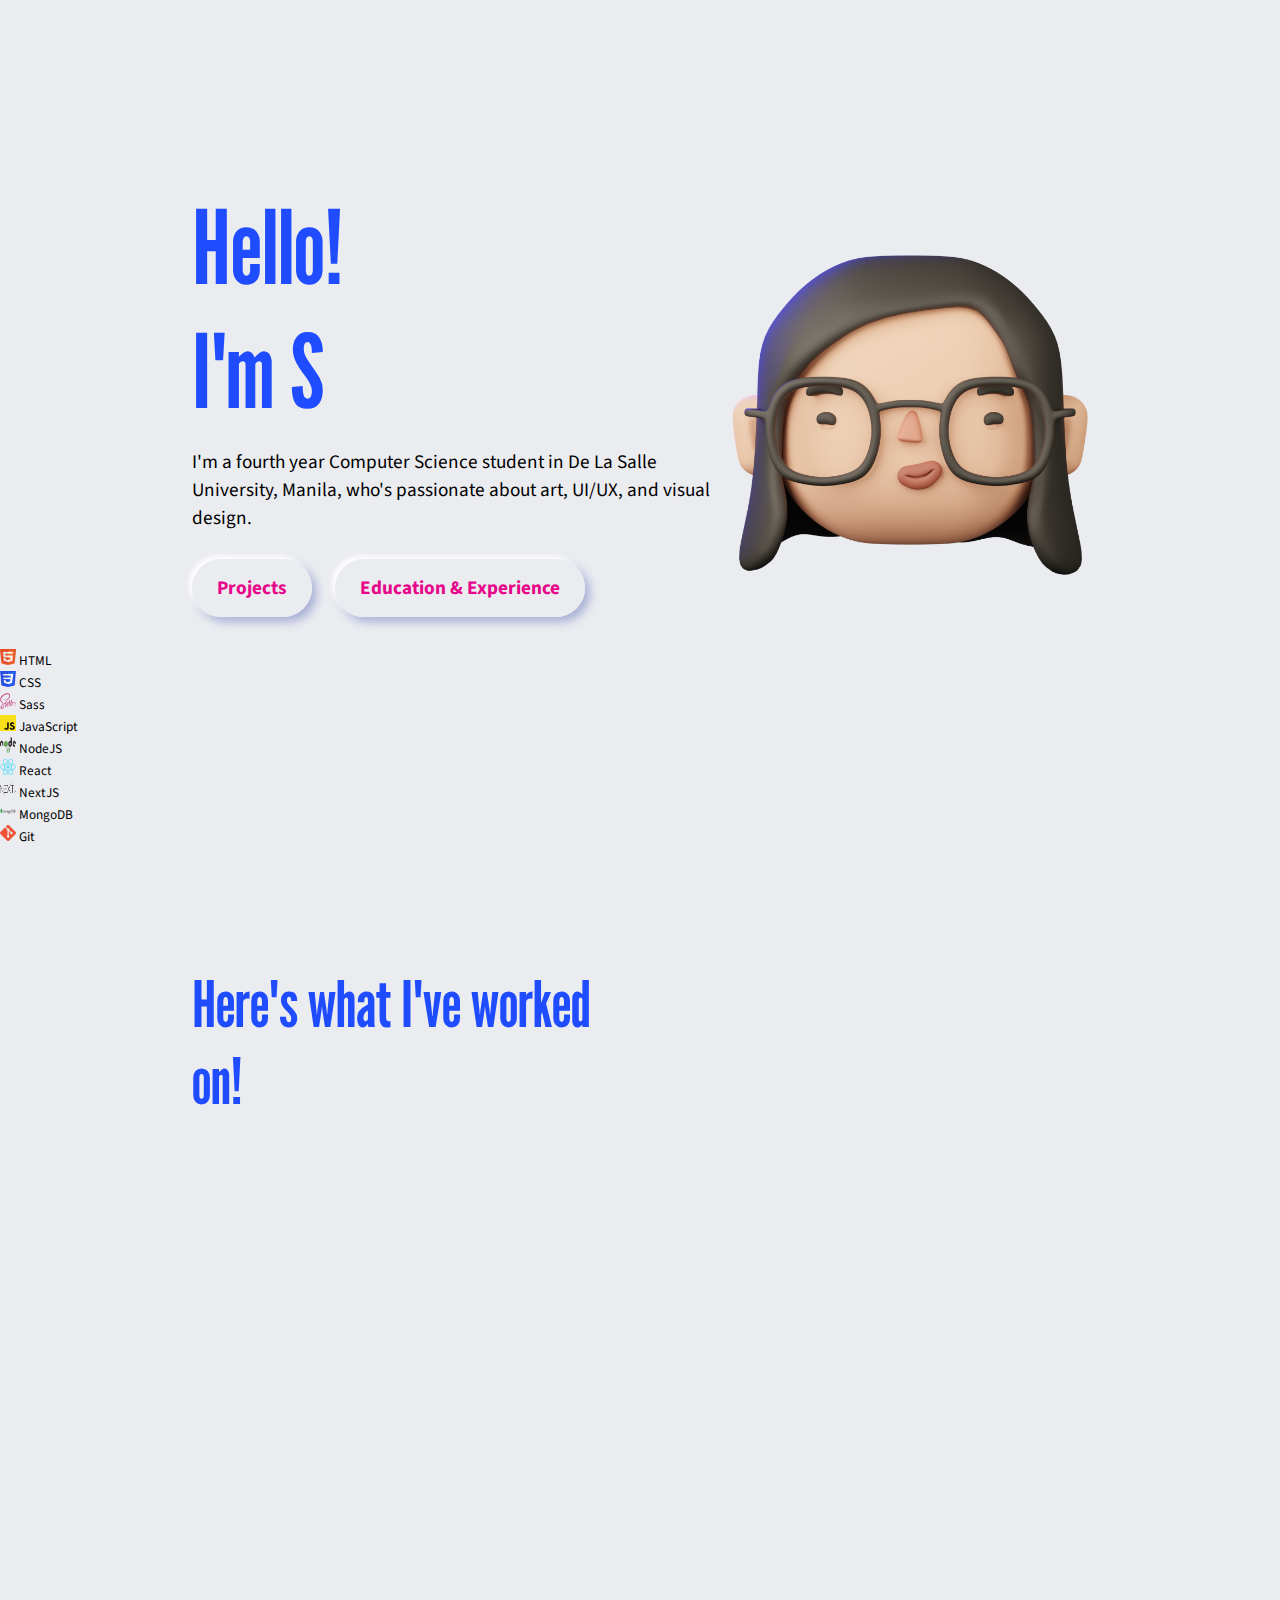
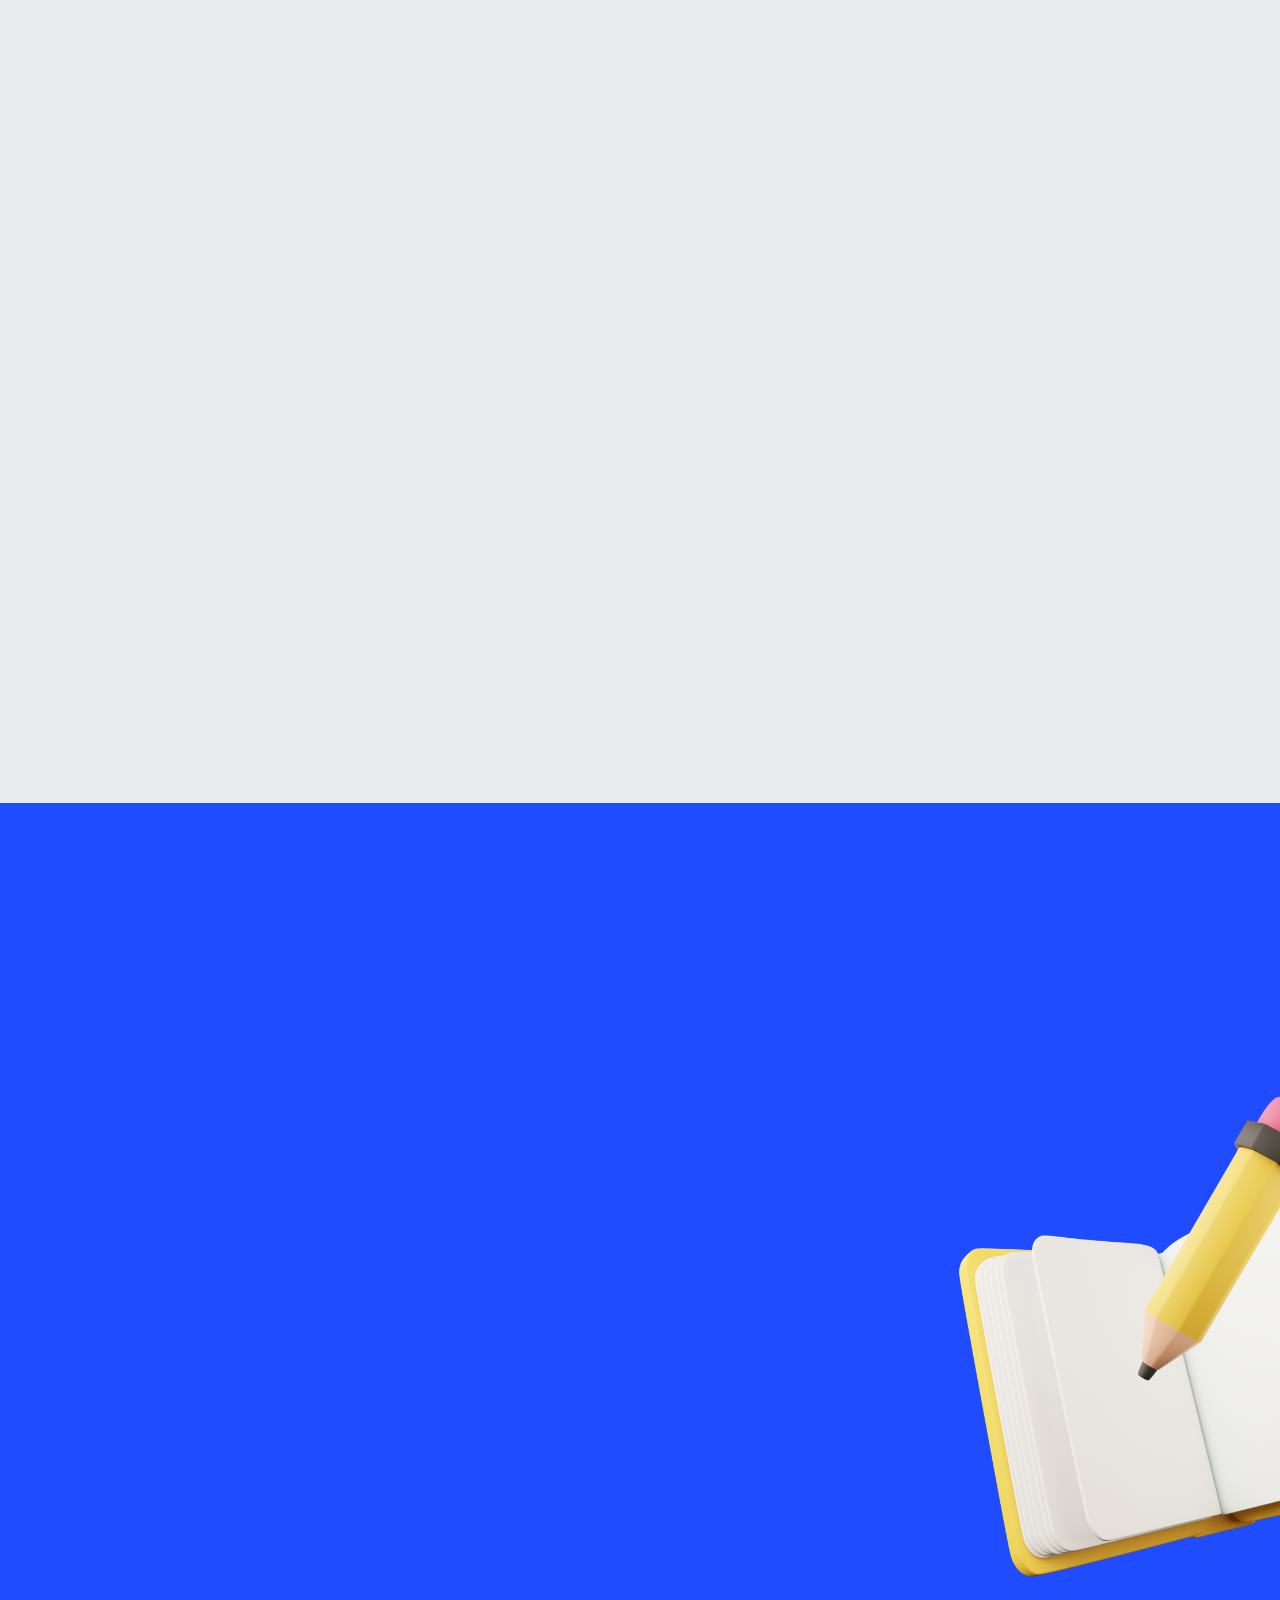
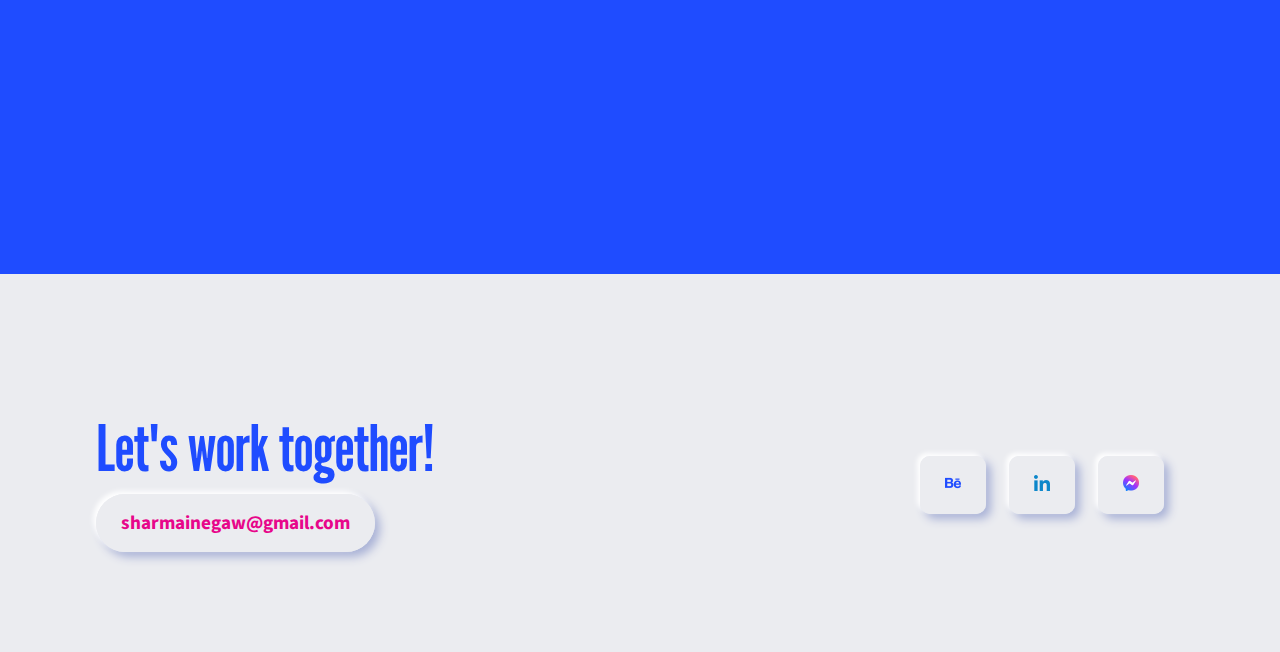
==== index.html @ b1f4c4d2 "added skills" ====
<!DOCTYPE html>
<html lang="en">
<head>
    <meta charset="UTF-8">
    <meta name="viewport" content="width=device-width, initial-scale=1.0">
    <link rel="icon" type="image/x-icon" href="assets/favicon.png">
    
    <link rel="stylesheet" href="styles/home.css">
    <script src="https://code.jquery.com/jquery-3.4.1.min.js"></script>
    <!-- <script>
        loadCSS();
    
        function loadCSS() {
            var sheet = document.createElement('link');
            sheet.rel  = 'stylesheet';
            sheet.href = (Math.floor(Math.random()*2)+1) + '.css';
            console.log(sheet);
            $("head").append(sheet);
        }
    </script> -->
    <script src="https://ajax.googleapis.com/ajax/libs/jquery/3.5.1/jquery.min.js"></script>

    <title>Sharmaine</title>
</head>
<body onload="onLoad()">
    <section class="container">⠀
        <div class="hero-container">
            <article class="hero-text">
                <header>
                    <h1 class="hero-title" id="hero-title-1"></h1>
                    <br>
                    <h1 class="hero-title" id="hero-title-2"></h1>
                </header>
                <p>I'm a fourth year Computer Science student in De La Salle University, Manila, who's passionate about art, UI/UX, and visual design.</p>
                <nav class="navigation unselectable">
                    <a href="#projects">Projects</a>
                    <a href="#education-experience">Education & Experience</a>
                </nav>
            </article>
            <div class="img-container">
                <img src="assets/face.png" class="hero-image unselectable">
            </div>
            <br>
        </div>
        <br class="large">
        <div class="skills-wrapper unselectable">
            <div class="skills-container">
                <div class="skill">
                    <img class="img-icon"src="/assets/skills/html.png">
                    <small>HTML</small>
                </div>
                <div class="skill">
                    <img class="img-icon"src="/assets/skills/css.png">
                    <small>CSS</small>
                </div>
                <div class="skill">
                    <img class="img-icon"src="/assets/skills/sass.png">
                    <small>Sass</small>
                </div>
                <div class="skill">
                    <img class="img-icon"src="/assets/skills/javascript.png">
                    <small>JavaScript</small>
                </div>
                <div class="skill">
                    <img class="img-icon"src="/assets/skills/nodejs.png">
                    <small>NodeJS</small>
                </div>
                <div class="skill">
                    <img class="img-icon"src="/assets/skills/react.png">
                    <small>React</small>
                </div>
                <div class="skill">
                    <img class="img-icon"src="/assets/skills/nextjs.png">
                    <small>NextJS</small>
                </div>
                <div class="skill">
                    <img class="img-icon"src="/assets/skills/mongodb.png">
                    <small>MongoDB</small>
                </div>
                <div class="skill">
                    <img class="img-icon"src="/assets/skills/git.png">
                    <small>Git</small>
                </div>
            </div>
        </div>
    </section>

    <main>
        <div id="projects" class="anchor"></div>

        <section class="section project">
            <h1>Here's what I've worked on!</h1>
            <br>
            <article class="project-card slide-up">
                <div class="img-container">
                    <img src="/assets/canvas.png" class="project-image">
                </div>

                <header class="project-card-title">
                    <h2>Redesigning Canvas, an e-learning platform</h2>
                    <!-- <small>October 2020 – February 2021</small> -->
                </header>

                <div class="chip">UI/UX</div>  
                <div class="chip">HCI</div>  
                <div class="chip">Research</div>  
                
                <p>A case study on redesigning Canvas, one of the most popular e-learning platforms, and a close look on how to improve navigability, notifications, and assignment preparation. </p>
                <div class="navigation">
                    <a class="unselectable" href="canvas.html" target="_blank">➔</a>
                </div>
            </article>

            <article class="project-card slide-up">
                <div class="img-container">
                    <img src="/assets/mangan.png" class="project-image">
                </div>

                <header class="project-card-title">
                    <h2>Mangan Tayon, a grocery shopping list app</h2>
                    <!-- <small>2022</small> -->
                </header>

                <div class="chip">UI/UX</div>  
                <p>A prototype of a grocery list that creates a grocery list for you based on recipes you've chosen, built using Figma.</p>
                <div class="navigation">
                    <a class="unselectable" href="mangan.html" target="_blank">➔</a>
                </div>
            </article>

            <article class="project-card slide-up">
                <div class="img-container">
                    <img src="/assets/mangan.png" class="project-image">
                </div>

                <header class="project-card-title">
                    <h2>FilWordNet Annotation Tool</h2>
                    <!-- <small>December 2021 – <br>January 2022</small> -->
                </header>

                <div class="chip">Web Development</div>
                <p>An annotation tool for our thesis, FilWordNet, built using Next JS and MongoDB, and deployed using Vercel. </p>
                <div class="navigation">
                    <a class="unselectable" href="filwordnet.html" target="_blank">➔</a>
                </div>
            </article>
        </section>
        
        <div id="education-experience" class="anchor"></div>
        <section class="container education bluemode">
            <div class="section">
                <header>
                    <h1 class="slide-up">Education</h1>
                </header>
                
                <article class="slide-up">
                    <div class="education-container">
                        <span>
                            <h3>De La Salle University</h3>
                            <p>— Bachelor of Science in Computer Science, Major in Software Technology</p>
                        </span>
                        <p>2019 – 2022</p>
                    </div>
                    <hr>
                </article>

                <br>
                <br>
                <br>
                
                <header>
                    <h1 class="slide-up">Experience</h1>
                </header>

                <article class="slide-up">
                    <div class="education-container">
                        <span>
                            <h3>Center For Complexity & Emerging Technologies</h3>
                            <p>— Research Assisstant</p>
                        </span>
                        <p>2021 – 2022</p>
                    </div>
                    <hr>
                </article>
                
                <article class="slide-up">
                    <div class="education-container">
                        <span>
                            <h3>La Salle Computer Society</h3>
                            <p>— Vice President of Publicity and Creatives</p>
                        </span>
                        <p>2020 – 2021</p>
                    </div>
                    <hr>
                </article>
                
                <article class="slide-up">
                    <div class="education-container">
                        <span>
                            <h3>Computer Studies Government</h3>
                            <p>— Publicity and Creatives Executive</p>
                        </span>
                        <p>2019</p>
                    </div>
                    <hr>
                </article>
            </div>
            
            <!-- <div class="img-container"> -->
                <img src="assets/book.png" class="education-image unselectable">
            <!-- </div> -->
        </section>
    </main>
    
    <footer class="contact-container">
        <header>
            <h1>Let's work together!</h1>
            <div class="navigation">
                <a href="mailto:sharmainegaw@gmail.com">sharmainegaw@gmail.com</a>
            </div>
        </header>
        <div class="navigation">
            <a class="square-button unselectable" target="_blank" href="https://www.behance.net/shargaw" target="_blank"><img class="img-icon"src="/assets/icon-behance.png"></a>
            <a class="square-button unselectable" target="_blank" href="https://www.linkedin.com/in/sharmaineg/"><img class="img-icon"src="/assets/icon-linkedin.png"></a>
            <a class="square-button unselectable" target="_blank" href="https://m.me/sharmainegaw"><img class="img-icon"src="/assets/icon-messenger.png"></a>
        </div>
    </footer>
</body>
</html>

<script>
    function onLoad()
    {
        var i = 0;
        var j = 0;
        var text1 = "Hello!"; /* The text */
        var text2 = "I'm Sharmaine. :-)"
        var speed = 75; /* The speed/duration of the effect in milliseconds */
        var field1 = $("#hero-title-1");
        var field2 = $("#hero-title-2");

        typeWriter();

        function typeWriter() {
            if (i < text1.length) {
                field1.append(text1.charAt(i));
                i++;
                setTimeout(typeWriter, speed);
            }
            
            else if (j < text2.length) {
                field2.append(text2.charAt(j));
                j++;
                setTimeout(typeWriter, speed);
            }
        }
    }

    function debounce(func, wait = 20, immediate = true) {
	    var timeout;
        return function() {
            var context = this, args = arguments;
            var later = function() {
                timeout = null;
                if (!immediate) func.apply(context, args);
            };
            var callNow = immediate && !timeout;
            clearTimeout(timeout);
            timeout = setTimeout(later, wait);
            if (callNow) func.apply(context, args);
        };
    };

    const slideUpElements = $(".slide-up");

    function slideIn(e) 
    {
        const currentPosition = window.scrollY + window.innerHeight;

        slideUpElements.each(function(index, element){
            const slideInAt = $(element).offset().top + ($(element).height()/10);
            if(slideInAt < currentPosition)
            {
                $(element).addClass("active");
            }
        })
    }

    window.addEventListener('scroll', debounce(slideIn));
</script>
---- styles/home.css ----
@import url("https://fonts.googleapis.com/css2?family=League+Gothic&display=swap");
@import url("https://fonts.googleapis.com/css2?family=Source+Sans+Pro&display=swap");
html {
  scroll-behavior: smooth;
}

body {
  overflow-x: hidden;
  padding: 0px;
  margin: 0px;
  background-color: #EBECF0;
  color: black;
  font-family: 'Source Sans Pro', sans-serif;
  -webkit-box-sizing: border-box;
          box-sizing: border-box;
}

h1 {
  font-family: 'League Gothic', sans-serif;
  font-size: clamp(4rem, 2.5vw, 6rem);
  color: #1F4CFF;
  margin: 0px;
}

h2 {
  font-size: clamp(1.8rem, 1vw, 2.2rem);
  margin-bottom: 0px;
}

p {
  font-size: clamp(1.2rem, 1vw, 1.5rem);
  font-weight: normal;
}

br {
  display: block;
  content: "";
  margin-top: 0;
}

br.small {
  min-height: 3vh;
}

br.large {
  min-height: 10vh;
}

br.xl {
  min-height: 35vh;
}

.slide-up {
  -webkit-transform: translateY(30%);
          transform: translateY(30%);
  opacity: 0;
  -webkit-transition: 1s;
  transition: 1s;
}

.slide-up.active {
  opacity: 1;
  -webkit-transform: translateY(0%);
          transform: translateY(0%);
}

::-moz-selection {
  background: black;
  color: #EBECF0;
}

::selection {
  background: black;
  color: #EBECF0;
}

::-moz-selection {
  background: black;
  color: #EBECF0;
}

/* width */
::-webkit-scrollbar {
  width: 7px;
  height: 7px;
  background: #888;
}

/* Track */
::-webkit-scrollbar-track {
  background: #f1f1f1;
}

/* Handle */
::-webkit-scrollbar-thumb {
  background: #1F4CFF;
  border-radius: 10px;
}

/* Handle on hover */
::-webkit-scrollbar-thumb:hover {
  background: #555;
}

.container {
  min-height: 100vh;
  background-color: #EBECF0;
  margin: 0px;
  -webkit-box-sizing: border-box;
          box-sizing: border-box;
}

.anchor {
  min-height: 20px;
}

a {
  width: -webkit-fit-content;
  width: -moz-fit-content;
  width: fit-content;
  padding: 15px 25px 15px 25px;
  border: none;
  border-radius: 50px;
  background: #EBECF0;
  -webkit-box-shadow: -3px -3px 5px #FFFFFF, 5px 5px 10px #A8B1D6;
          box-shadow: -3px -3px 5px #FFFFFF, 5px 5px 10px #A8B1D6;
  margin-right: 20px;
  margin-bottom: 20px;
  white-space: nowrap;
  font-family: 'Source Sans Pro', sans-serif;
  font-weight: bold;
  font-size: clamp(1.2rem, 1vw, 1.5rem);
  text-decoration: none;
  cursor: pointer;
  outline: none;
  -webkit-transition: 1s;
  transition: 1s;
  color: #e7068a;
}

a:hover {
  -webkit-transition: 0.25s;
  transition: 0.25s;
  -webkit-box-shadow: none;
          box-shadow: none;
}

a:active {
  -webkit-box-shadow: inset -5px -5px 4px #FFFFFF, inset 3px 3px 10px #A8B1D6;
          box-shadow: inset -5px -5px 4px #FFFFFF, inset 3px 3px 10px #A8B1D6;
  -webkit-transform: translateY(2px);
          transform: translateY(2px);
  text-decoration: underline;
}

.img-container {
  position: relative;
}

.img-container:after {
  content: " ";
  position: absolute;
  top: 0;
  right: 0;
  bottom: 0;
  left: 0;
  z-index: 99;
}

.square-button {
  border-radius: 10px;
  max-height: 20px;
  max-width: 20px;
}

.img-icon {
  height: 16px;
  width: 16px;
}

.navigation {
  margin-top: 5h;
  line-height: 75px;
}

.section {
  margin-top: 5vh;
  margin-bottom: 10vh;
  max-width: 50vw;
  margin-left: 15vw;
}

.hero-container {
  display: -webkit-box;
  display: -ms-flexbox;
  display: flex;
  -webkit-box-align: center;
      -ms-flex-align: center;
          align-items: center;
  margin-top: 20vh;
  margin-left: 15vw;
  margin-right: 15vw;
}

.hero-text {
  min-width: 35vw;
}

.hero-image {
  display: block;
  max-width: 30;
  max-height: 25vw;
  -o-object-fit: cover;
     object-fit: cover;
  width: auto;
  height: auto;
}

.hero-title {
  min-height: 8vw;
  font-family: 'League Gothic', sans-serif;
  font-size: 8vw;
  line-height: 7vw;
  color: #1F4CFF;
}

.project {
  display: -ms-grid;
  display: grid;
  -ms-grid-columns: 35vw 35vw;
      grid-template-columns: 35vw 35vw;
  -webkit-column-gap: 3vw;
          column-gap: 3vw;
}

.project-card {
  margin-right: 40px;
  margin-top: 60px;
}

.project-image {
  border-radius: 10px;
  width: 100%;
  max-height: 200px;
  -o-object-fit: cover;
     object-fit: cover;
}

.bluemode {
  background-color: #1F4CFF;
}

.bluemode * {
  color: #EBECF0;
}

.education {
  padding-top: 10vh;
  padding-bottom: 10vh;
  position: relative;
}

.education-container {
  display: -webkit-box;
  display: -ms-flexbox;
  display: flex;
  -webkit-box-pack: justify;
      -ms-flex-pack: justify;
          justify-content: space-between;
}

.education-image {
  max-width: 45vw;
  max-height: 45vw;
  -o-object-fit: cover;
     object-fit: cover;
  width: auto;
  height: auto;
  position: absolute;
  top: 0;
  bottom: 0;
  margin: auto;
  right: -15vw;
}

.contact-container {
  margin-top: 15vh;
  margin-bottom: 10vh;
  max-width: 85vw;
  margin-left: auto;
  margin-right: auto;
  display: -webkit-box;
  display: -ms-flexbox;
  display: flex;
  -webkit-box-pack: justify;
      -ms-flex-pack: justify;
          justify-content: space-between;
  -webkit-box-align: center;
      -ms-flex-align: center;
          align-items: center;
}

.chip {
  display: inline-block;
  width: -webkit-fit-content;
  width: -moz-fit-content;
  width: fit-content;
  padding: 5px 15px 5px 15px;
  border: none;
  border-radius: 50px;
  background: #e7068a;
  margin-top: 10px;
  margin-right: 5px;
  white-space: nowrap;
  color: #EBECF0;
  font-family: 'Source Sans Pro', sans-serif;
  font-size: 15px;
  -webkit-user-select: none;
     -moz-user-select: none;
      -ms-user-select: none;
          user-select: none;
}

.selected {
  -webkit-box-shadow: inset -5px -5px 4px #FFFFFF, inset 3px 3px 10px #A8B1D6;
          box-shadow: inset -5px -5px 4px #FFFFFF, inset 3px 3px 10px #A8B1D6;
}

.selected:hover {
  -webkit-box-shadow: inset -5px -5px 4px #FFFFFF, inset 3px 3px 10px #A8B1D6;
          box-shadow: inset -5px -5px 4px #FFFFFF, inset 3px 3px 10px #A8B1D6;
}

.unselectable {
  -moz-user-select: -moz-none;
  -webkit-user-select: none;
  -o-user-select: none;
  -ms-user-select: none;
      user-select: none;
  -webkit-user-drag: none;
}

@media (max-width: 479) {
  .education-image {
    display: none;
  }
}

@media (max-width: 991px) {
  .project {
    display: -ms-grid;
    display: grid;
    -ms-grid-columns: 70vw;
        grid-template-columns: 70vw;
    -webkit-column-gap: 3vw;
            column-gap: 3vw;
  }
  .section {
    min-width: 70vw;
  }
  .education-container, .contact-container, .project-card-title {
    -webkit-box-orient: vertical;
    -webkit-box-direction: normal;
        -ms-flex-direction: column;
            flex-direction: column;
  }
  .education-container > p {
    margin-top: 5px;
    text-align: right;
  }
  .contact-container {
    max-width: 70vw;
    margin-left: auto;
    margin-right: auto;
  }
  .education-image {
    display: none;
  }
}
/*# sourceMappingURL=home.css.map */
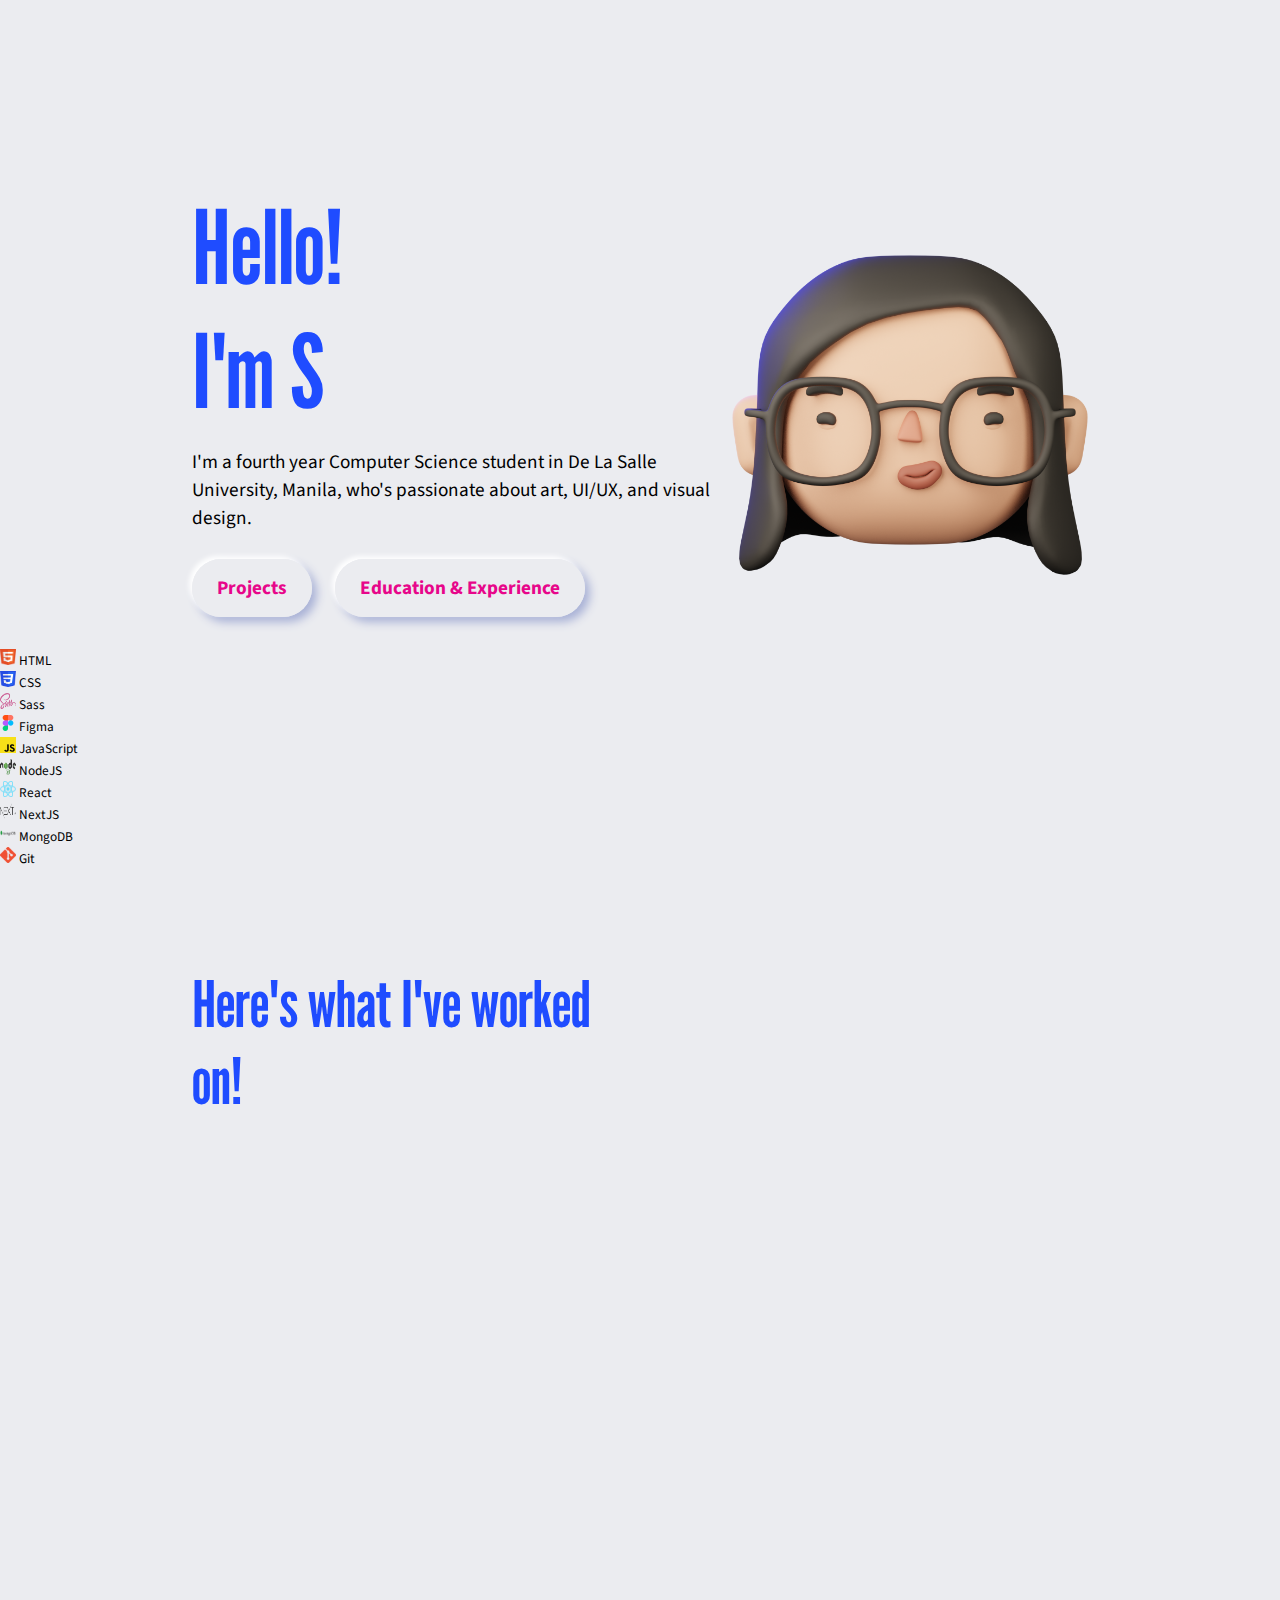
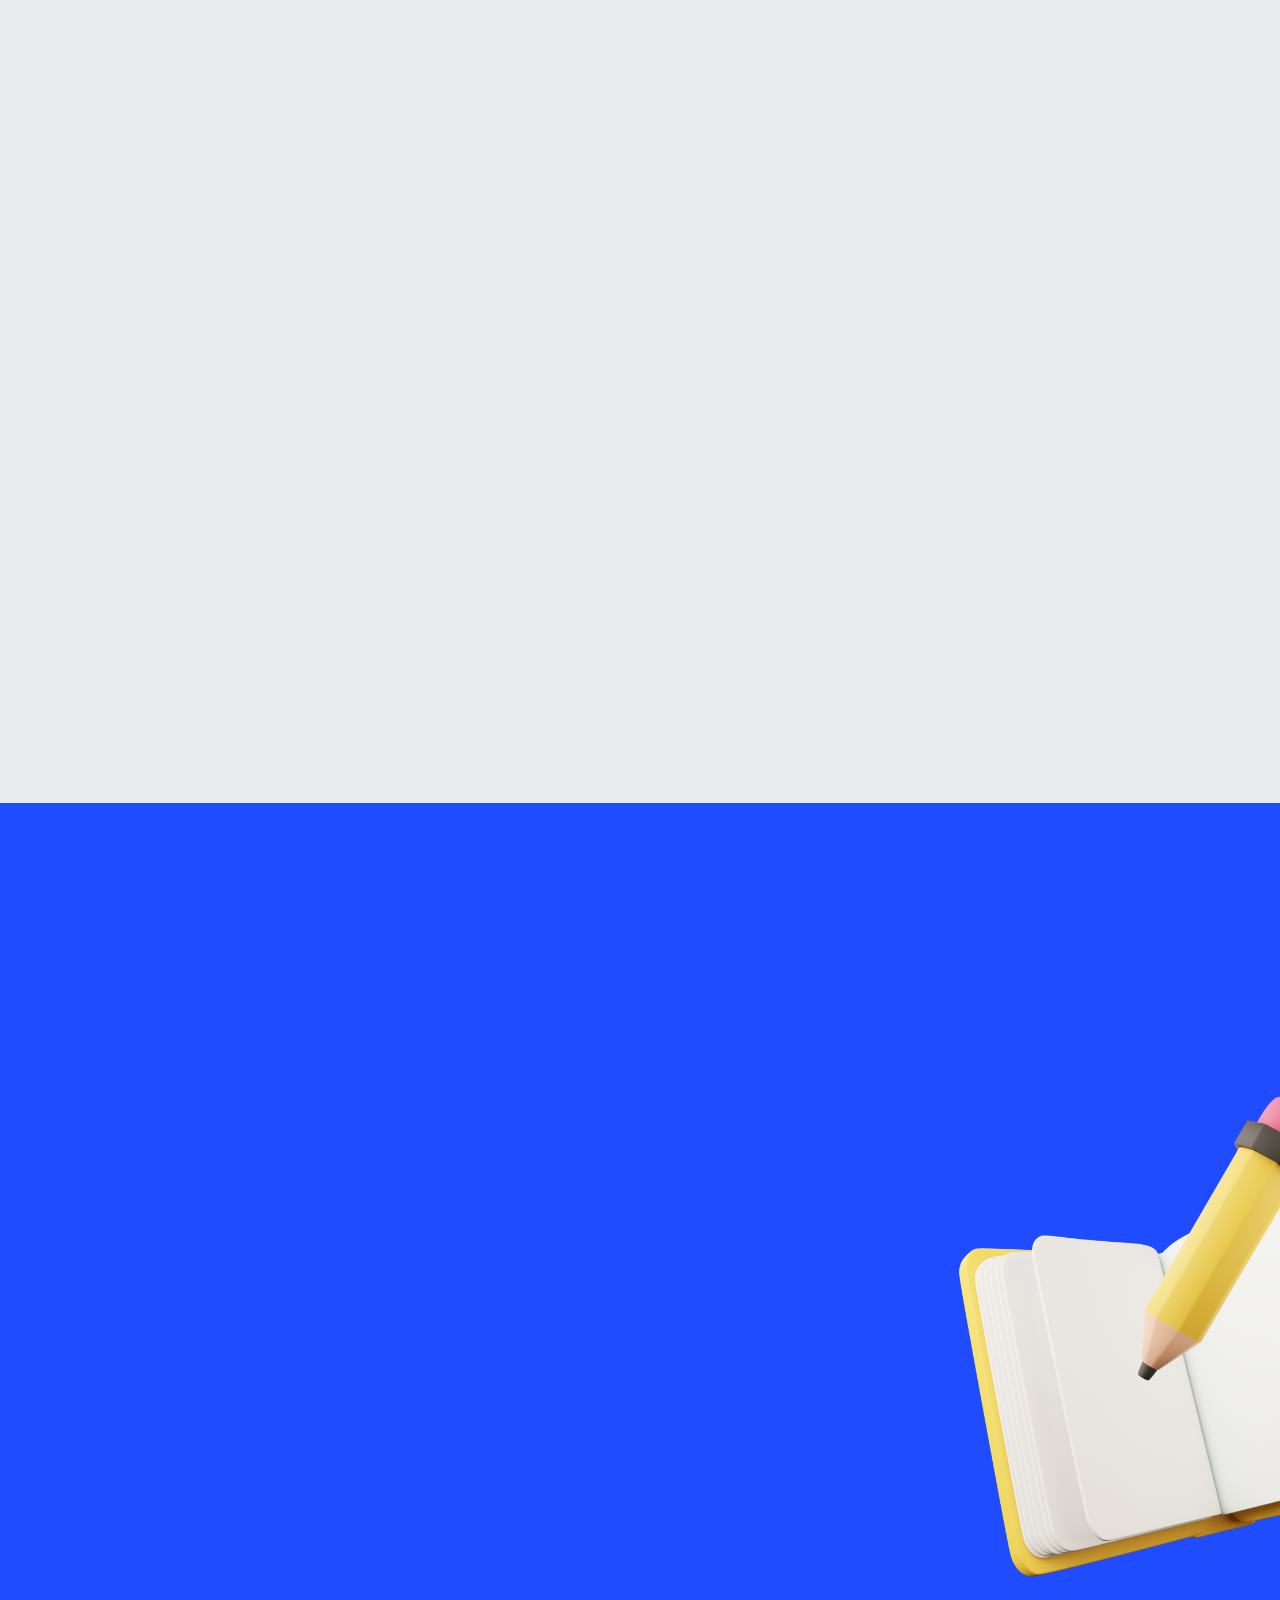
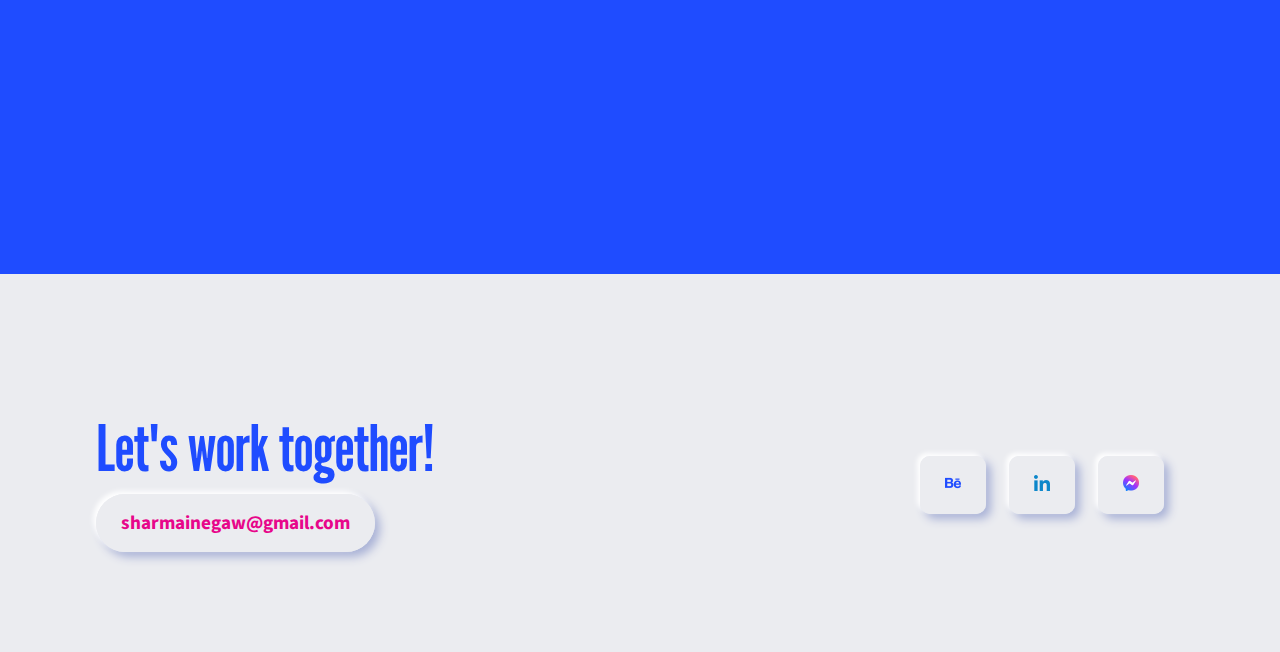
==== commit 93287516: "adjusted srcs" ====
--- a/index.html
+++ b/index.html
@@ -58,6 +58,10 @@
                     <small>Sass</small>
                 </div>
                 <div class="skill">
+                    <img class="img-icon"src="/assets/skills/figma.png">
+                    <small>Figma</small>
+                </div>
+                <div class="skill">
                     <img class="img-icon"src="/assets/skills/javascript.png">
                     <small>JavaScript</small>
                 </div>
@@ -107,7 +111,7 @@
                 
                 <p>A case study on redesigning Canvas, one of the most popular e-learning platforms, and a close look on how to improve navigability, notifications, and assignment preparation. </p>
                 <div class="navigation">
-                    <a class="unselectable" href="canvas.html" target="_blank">➔</a>
+                    <a class="unselectable" href="work/canvas.html" target="_blank">➔</a>
                 </div>
             </article>
 
@@ -124,7 +128,7 @@
                 <div class="chip">UI/UX</div>  
                 <p>A prototype of a grocery list that creates a grocery list for you based on recipes you've chosen, built using Figma.</p>
                 <div class="navigation">
-                    <a class="unselectable" href="mangan.html" target="_blank">➔</a>
+                    <a class="unselectable" href="work/mangan.html" target="_blank">➔</a>
                 </div>
             </article>
 
@@ -141,7 +145,7 @@
                 <div class="chip">Web Development</div>
                 <p>An annotation tool for our thesis, FilWordNet, built using Next JS and MongoDB, and deployed using Vercel. </p>
                 <div class="navigation">
-                    <a class="unselectable" href="filwordnet.html" target="_blank">➔</a>
+                    <a class="unselectable" href="work/filwordnet.html" target="_blank">➔</a>
                 </div>
             </article>
         </section>
@@ -220,9 +224,9 @@
             </div>
         </header>
         <div class="navigation">
-            <a class="square-button unselectable" target="_blank" href="https://www.behance.net/shargaw" target="_blank"><img class="img-icon"src="/assets/icon-behance.png"></a>
-            <a class="square-button unselectable" target="_blank" href="https://www.linkedin.com/in/sharmaineg/"><img class="img-icon"src="/assets/icon-linkedin.png"></a>
-            <a class="square-button unselectable" target="_blank" href="https://m.me/sharmainegaw"><img class="img-icon"src="/assets/icon-messenger.png"></a>
+            <a class="square-button unselectable" target="_blank" href="https://www.behance.net/shargaw" target="_blank"><img class="img-icon"src="/assets/socials/icon-behance.png"></a>
+            <a class="square-button unselectable" target="_blank" href="https://www.linkedin.com/in/sharmaineg/"><img class="img-icon"src="/assets/socials/icon-linkedin.png"></a>
+            <a class="square-button unselectable" target="_blank" href="https://m.me/sharmainegaw"><img class="img-icon"src="/assets/socials/icon-messenger.png"></a>
         </div>
     </footer>
 </body>
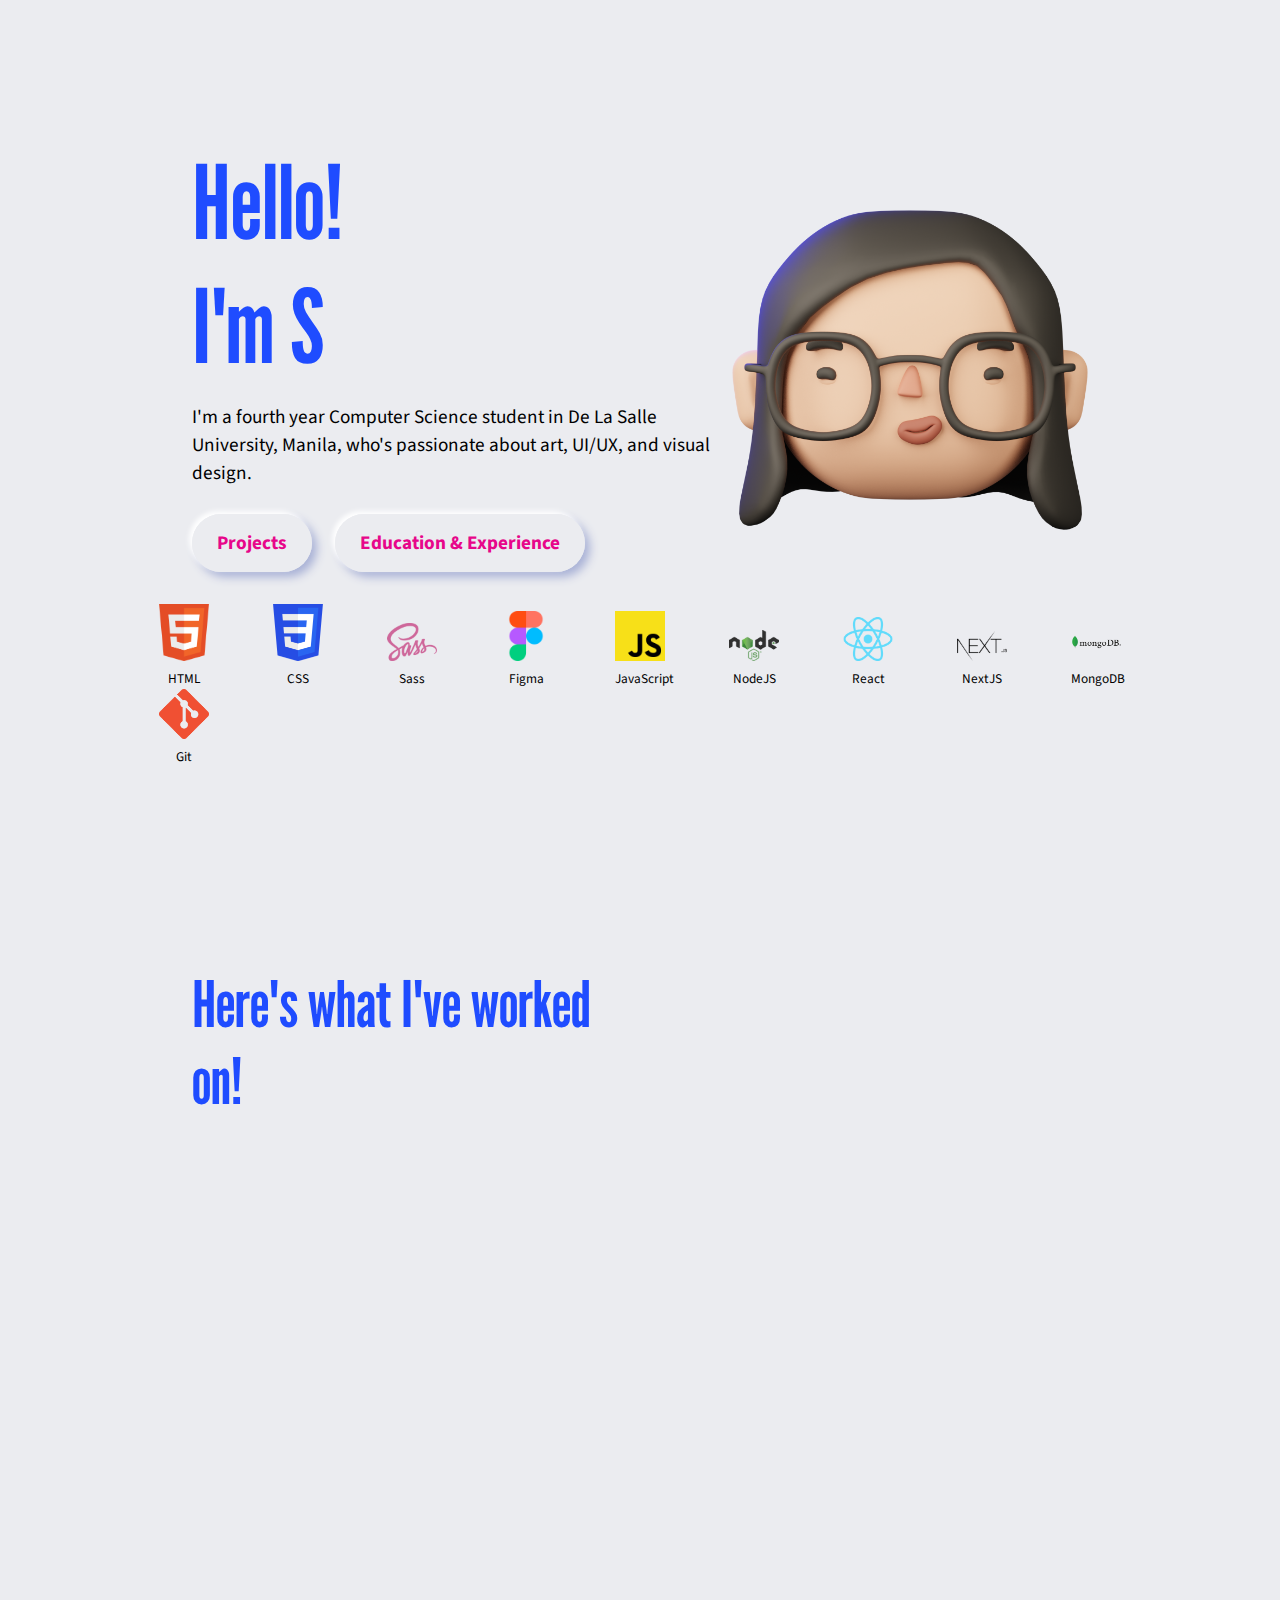
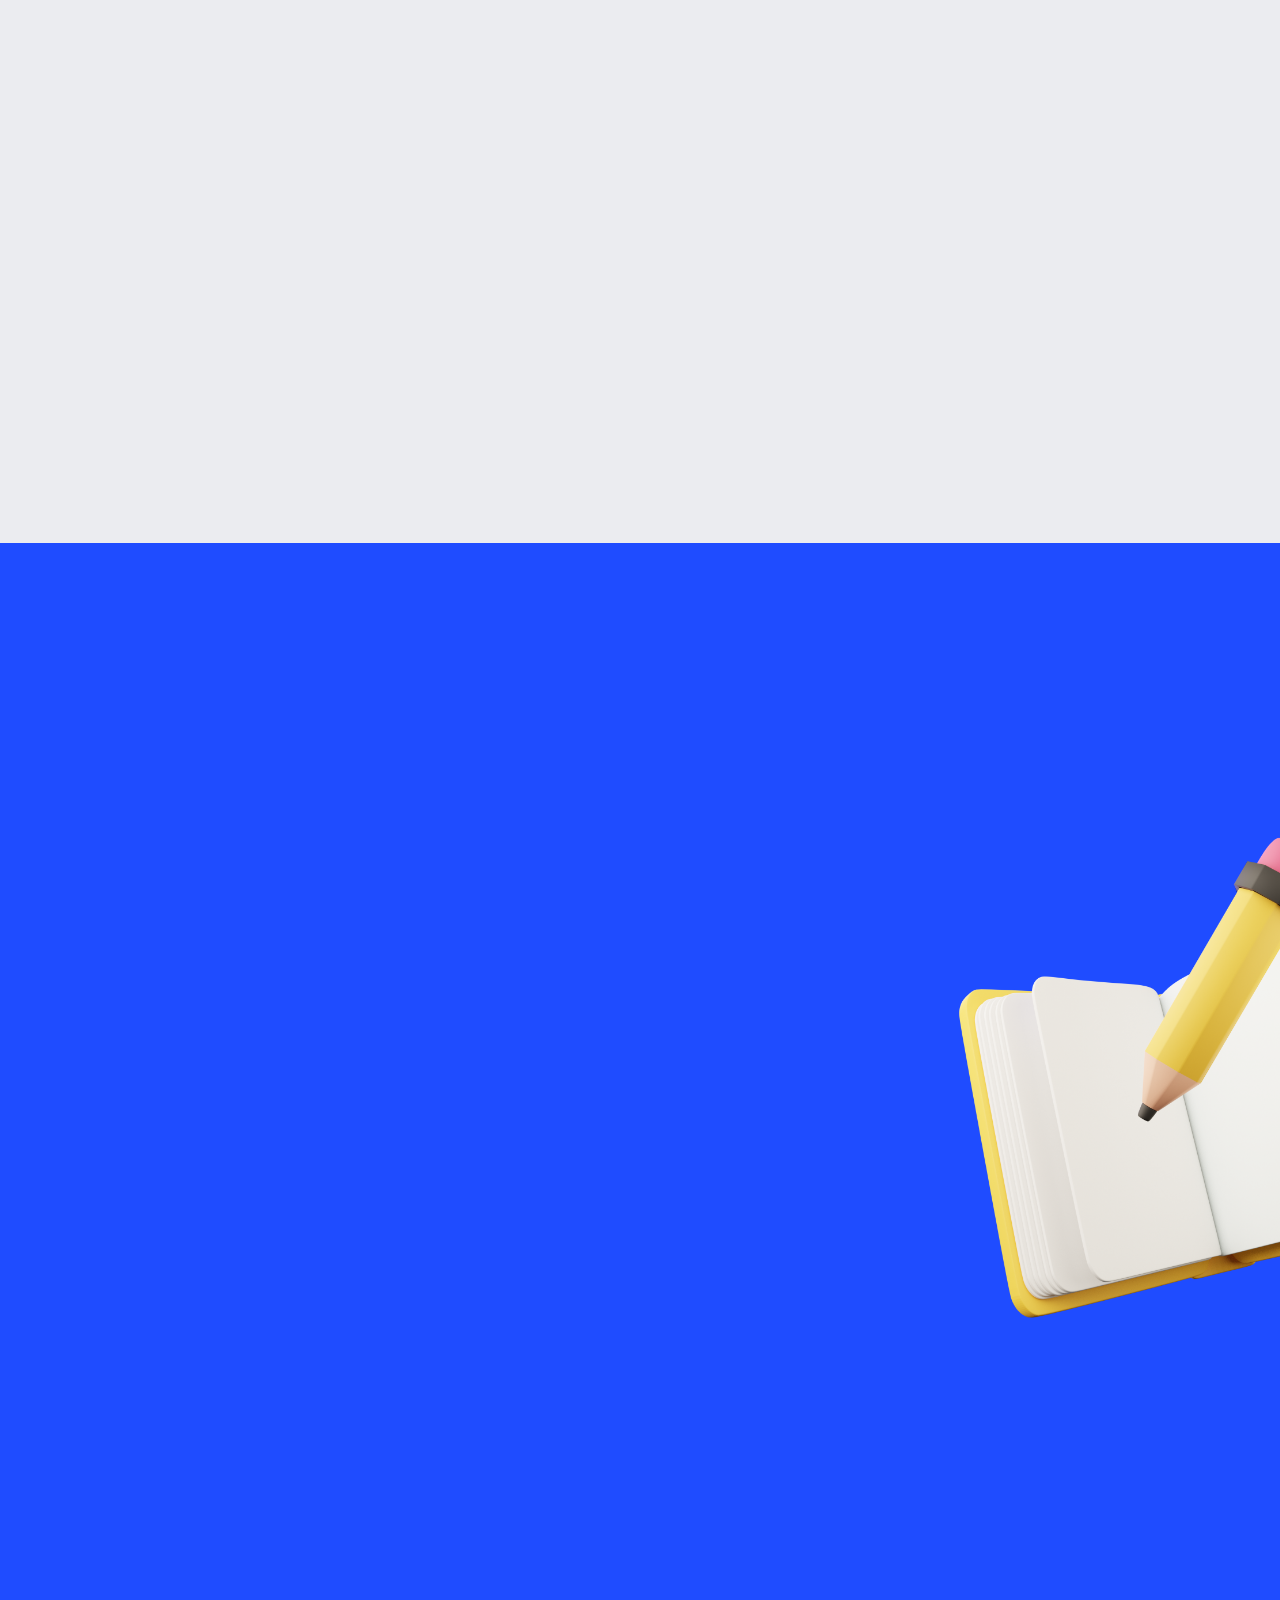
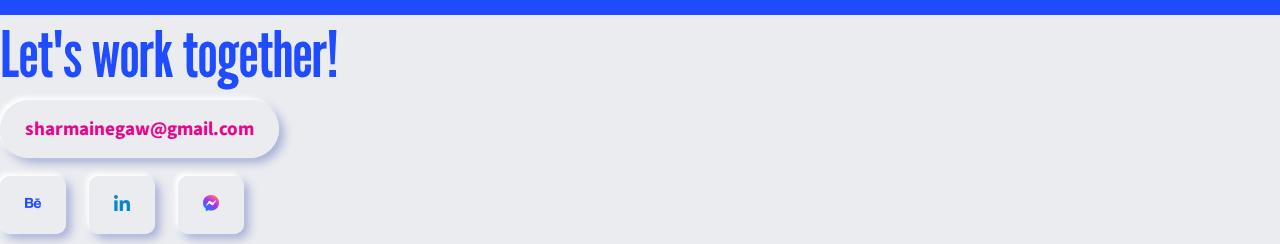
==== commit fb32451b: "change link style" ====
--- a/index.html
+++ b/index.html
@@ -33,8 +33,8 @@
                 </header>
                 <p>I'm a fourth year Computer Science student in De La Salle University, Manila, who's passionate about art, UI/UX, and visual design.</p>
                 <nav class="navigation unselectable">
-                    <a href="#projects">Projects</a>
-                    <a href="#education-experience">Education & Experience</a>
+                    <a class="button" href="#projects">Projects</a>
+                    <a class="button" href="#education-experience">Education & Experience</a>
                 </nav>
             </article>
             <div class="img-container">
@@ -105,14 +105,12 @@
                     <!-- <small>October 2020 – February 2021</small> -->
                 </header>
 
-                <div class="chip">UI/UX</div>  
-                <div class="chip">HCI</div>  
-                <div class="chip">Research</div>  
+                <div class="chip">UI/UX</div>
+                <div class="chip">HCI</div>
+                <div class="chip">Research</div>
                 
                 <p>A case study on redesigning Canvas, one of the most popular e-learning platforms, and a close look on how to improve navigability, notifications, and assignment preparation. </p>
-                <div class="navigation">
-                    <a class="unselectable" href="work/canvas.html" target="_blank">➔</a>
-                </div>
+                <a class="unselectable link" href="canvas.html">Read More ➔</a>
             </article>
 
             <article class="project-card slide-up">
@@ -127,14 +125,12 @@
 
                 <div class="chip">UI/UX</div>  
                 <p>A prototype of a grocery list that creates a grocery list for you based on recipes you've chosen, built using Figma.</p>
-                <div class="navigation">
-                    <a class="unselectable" href="work/mangan.html" target="_blank">➔</a>
-                </div>
+                <a class="unselectable link" href="mangan.html">Read More ➔</a>
             </article>
 
             <article class="project-card slide-up">
                 <div class="img-container">
-                    <img src="/assets/mangan.png" class="project-image">
+                    <img src="/assets/filwordnet.png" class="project-image">
                 </div>
 
                 <header class="project-card-title">
@@ -144,10 +140,10 @@
 
                 <div class="chip">Web Development</div>
                 <p>An annotation tool for our thesis, FilWordNet, built using Next JS and MongoDB, and deployed using Vercel. </p>
-                <div class="navigation">
-                    <a class="unselectable" href="work/filwordnet.html" target="_blank">➔</a>
-                </div>
-            </article>
+
+                <a class="unselectable link" href="filwordnet.html">Read More ➔</a>
+            </article>
+            <br class="xl">
         </section>
         
         <div id="education-experience" class="anchor"></div>
@@ -216,17 +212,17 @@
         </section>
     </main>
     
-    <footer class="contact-container">
+    <footer>
         <header>
             <h1>Let's work together!</h1>
             <div class="navigation">
-                <a href="mailto:sharmainegaw@gmail.com">sharmainegaw@gmail.com</a>
+                <a class="button" href="mailto:sharmainegaw@gmail.com">sharmainegaw@gmail.com</a>
             </div>
         </header>
         <div class="navigation">
-            <a class="square-button unselectable" target="_blank" href="https://www.behance.net/shargaw" target="_blank"><img class="img-icon"src="/assets/socials/icon-behance.png"></a>
-            <a class="square-button unselectable" target="_blank" href="https://www.linkedin.com/in/sharmaineg/"><img class="img-icon"src="/assets/socials/icon-linkedin.png"></a>
-            <a class="square-button unselectable" target="_blank" href="https://m.me/sharmainegaw"><img class="img-icon"src="/assets/socials/icon-messenger.png"></a>
+            <a class="square-button button unselectable" target="_blank" href="https://www.behance.net/shargaw" target="_blank"><img class="img-icon"src="/assets/socials/icon-behance.png"></a>
+            <a class="square-button button unselectable" target="_blank" href="https://www.linkedin.com/in/sharmaineg/"><img class="img-icon"src="/assets/socials/icon-linkedin.png"></a>
+            <a class="square-button button unselectable" target="_blank" href="https://m.me/sharmainegaw"><img class="img-icon"src="/assets/socials/icon-messenger.png"></a>
         </div>
     </footer>
 </body>
--- a/styles/home.css
+++ b/styles/home.css
@@ -127,7 +127,6 @@
   margin-right: 20px;
   margin-bottom: 20px;
   white-space: nowrap;
-  font-family: 'Source Sans Pro', sans-serif;
   font-weight: bold;
   font-size: clamp(1.2rem, 1vw, 1.5rem);
   text-decoration: none;
@@ -153,6 +152,34 @@
   text-decoration: underline;
 }
 
+.skills-wrapper {
+  margin-left: auto;
+  margin-right: auto;
+}
+
+.skills-container {
+  display: -ms-grid;
+  display: grid;
+  -ms-grid-columns: (50px)[auto-fit];
+      grid-template-columns: repeat(auto-fit, 50px);
+  -webkit-column-gap: 5vw;
+          column-gap: 5vw;
+  text-align: center;
+  -webkit-box-pack: center;
+      -ms-flex-pack: center;
+          justify-content: center;
+  -webkit-box-align: baseline;
+      -ms-flex-align: baseline;
+          align-items: baseline;
+  margin-left: 10vw;
+  margin-right: 10vw;
+}
+
+.skill .img-icon {
+  min-width: 50px;
+  height: auto;
+}
+
 .img-container {
   position: relative;
 }
@@ -197,7 +224,7 @@
   -webkit-box-align: center;
       -ms-flex-align: center;
           align-items: center;
-  margin-top: 20vh;
+  margin-top: 15vh;
   margin-left: 15vw;
   margin-right: 15vw;
 }
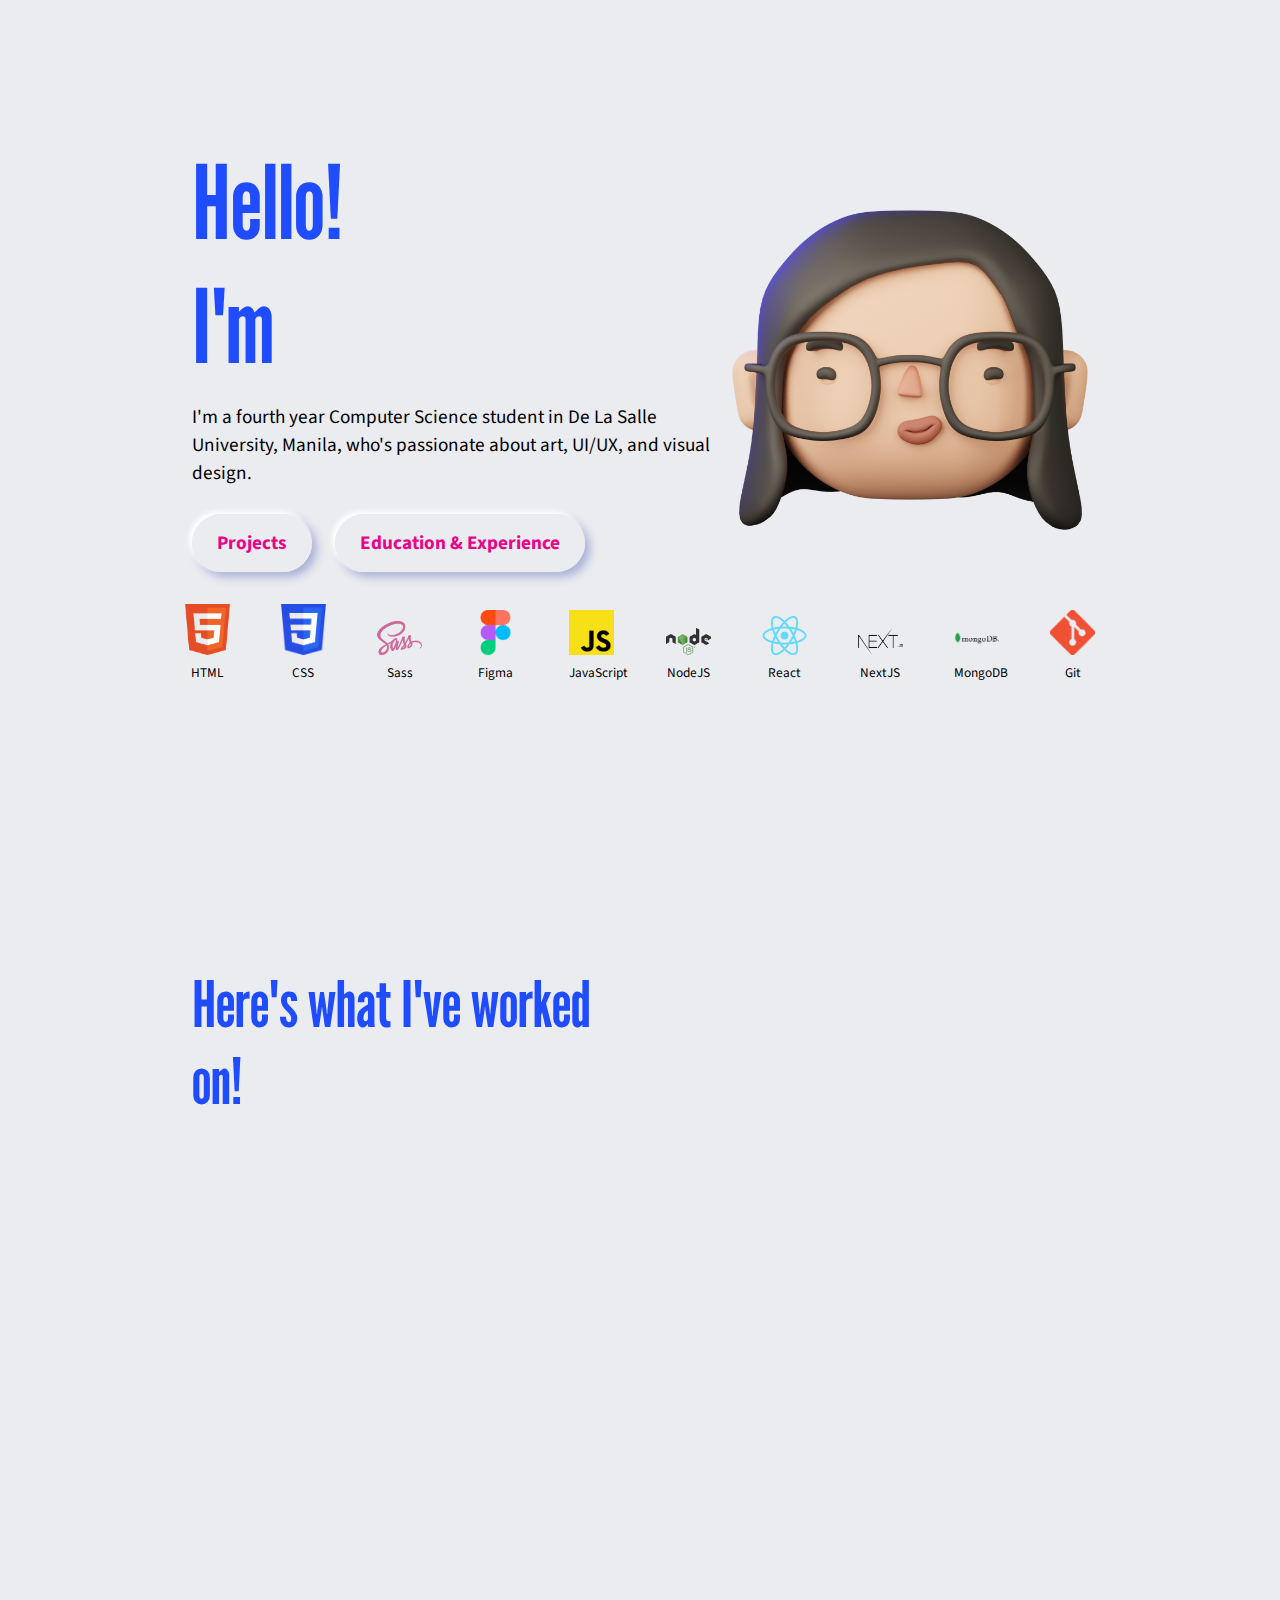
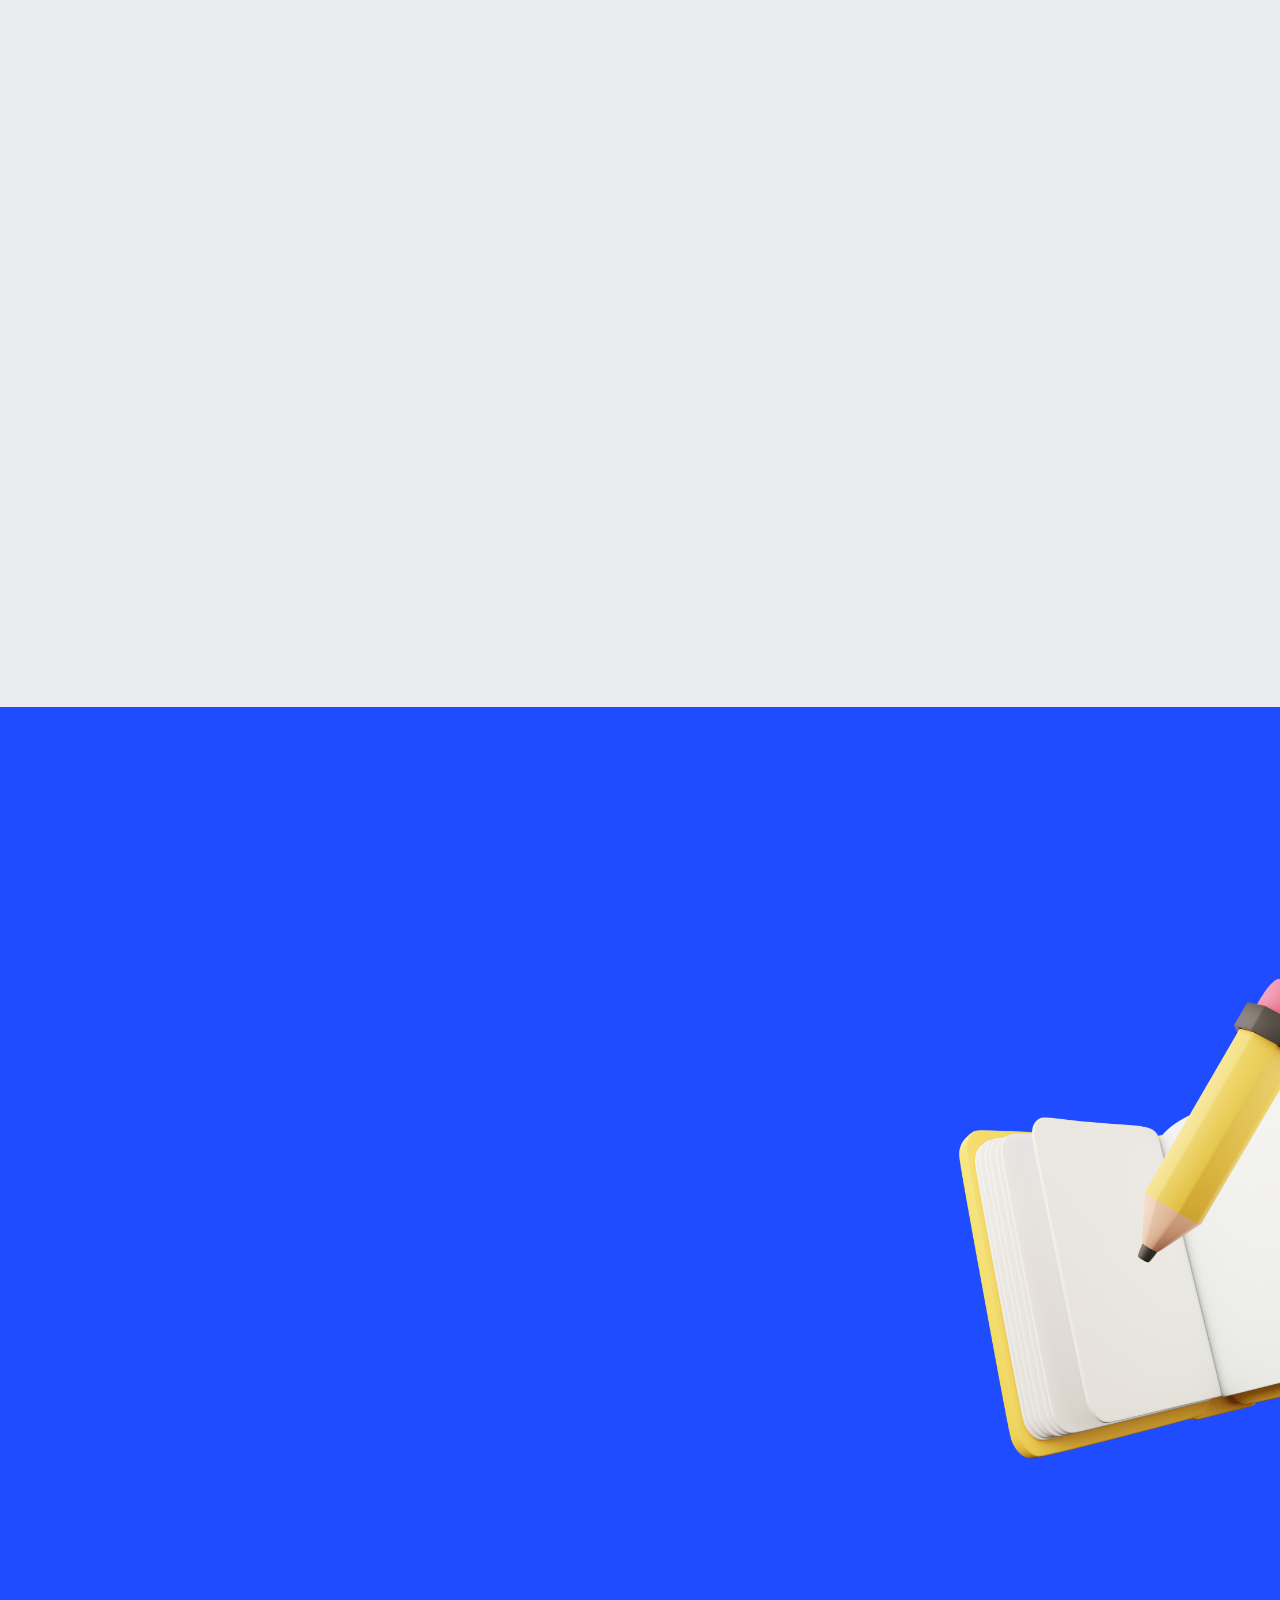
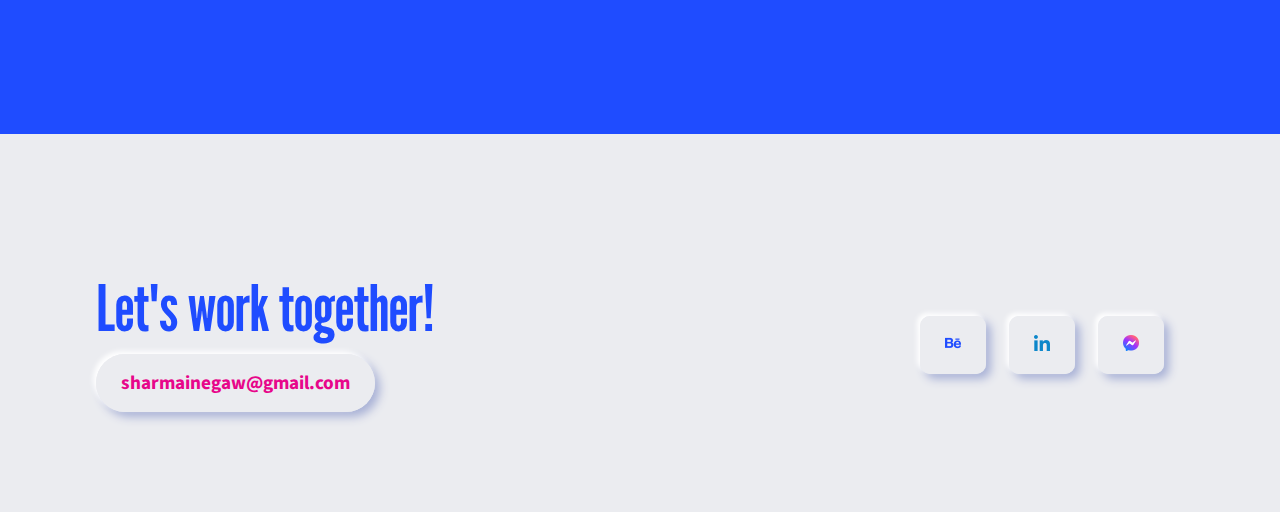
==== commit 6cd869e8: "added break" ====
--- a/index.html
+++ b/index.html
@@ -164,9 +164,7 @@
                     <hr>
                 </article>
 
-                <br>
-                <br>
-                <br>
+                <br class="large">
                 
                 <header>
                     <h1 class="slide-up">Experience</h1>
--- a/styles/home.css
+++ b/styles/home.css
@@ -50,71 +50,54 @@
   min-height: 35vh;
 }
 
-.slide-up {
-  -webkit-transform: translateY(30%);
-          transform: translateY(30%);
-  opacity: 0;
-  -webkit-transition: 1s;
-  transition: 1s;
-}
-
-.slide-up.active {
-  opacity: 1;
-  -webkit-transform: translateY(0%);
-          transform: translateY(0%);
-}
-
-::-moz-selection {
-  background: black;
-  color: #EBECF0;
-}
-
-::selection {
-  background: black;
-  color: #EBECF0;
-}
-
-::-moz-selection {
-  background: black;
-  color: #EBECF0;
-}
-
-/* width */
-::-webkit-scrollbar {
-  width: 7px;
-  height: 7px;
-  background: #888;
-}
-
-/* Track */
-::-webkit-scrollbar-track {
-  background: #f1f1f1;
-}
-
-/* Handle */
-::-webkit-scrollbar-thumb {
-  background: #1F4CFF;
-  border-radius: 10px;
-}
-
-/* Handle on hover */
-::-webkit-scrollbar-thumb:hover {
-  background: #555;
-}
-
-.container {
-  min-height: 100vh;
-  background-color: #EBECF0;
-  margin: 0px;
-  -webkit-box-sizing: border-box;
-          box-sizing: border-box;
-}
-
-.anchor {
-  min-height: 20px;
-}
-
-a {
+footer {
+  margin-top: 15vh;
+  margin-bottom: 10vh;
+  max-width: 85vw;
+  margin-left: auto;
+  margin-right: auto;
+  display: -webkit-box;
+  display: -ms-flexbox;
+  display: flex;
+  -webkit-box-pack: justify;
+      -ms-flex-pack: justify;
+          justify-content: space-between;
+  -webkit-box-align: center;
+      -ms-flex-align: center;
+          align-items: center;
+}
+
+footer img {
+  border-radius: 0px;
+}
+
+.link {
+  border-bottom: 2px solid #e7068a;
+  padding-bottom: 0px;
+  font-size: clamp(1.2rem, 1vw, 1.5rem);
+  text-decoration: none;
+  color: #e7068a;
+  -webkit-transition: 0.25s;
+  transition: 0.25s;
+}
+
+.link:hover {
+  border-bottom: 2px solid #e7068a;
+  padding-bottom: 3px;
+  -webkit-transition: 0.25s;
+  transition: 0.25s;
+}
+
+.bluemode .link {
+  color: #EBECF0;
+  border-bottom: 2px solid #EBECF0;
+}
+
+.bluemode .link:hover {
+  border-bottom: 2px solid #EBECF0;
+}
+
+.button {
   width: -webkit-fit-content;
   width: -moz-fit-content;
   width: fit-content;
@@ -137,14 +120,14 @@
   color: #e7068a;
 }
 
-a:hover {
+.button:hover {
   -webkit-transition: 0.25s;
   transition: 0.25s;
   -webkit-box-shadow: none;
           box-shadow: none;
 }
 
-a:active {
+.button:active {
   -webkit-box-shadow: inset -5px -5px 4px #FFFFFF, inset 3px 3px 10px #A8B1D6;
           box-shadow: inset -5px -5px 4px #FFFFFF, inset 3px 3px 10px #A8B1D6;
   -webkit-transform: translateY(2px);
@@ -152,6 +135,95 @@
   text-decoration: underline;
 }
 
+.navigation {
+  margin-top: 5h;
+  line-height: 75px;
+}
+
+.square-button {
+  border-radius: 10px;
+  max-height: 20px;
+  max-width: 20px;
+}
+
+.img-icon {
+  height: 16px;
+  width: 16px;
+}
+
+.unselectable {
+  -moz-user-select: -moz-none;
+  -webkit-user-select: none;
+  -o-user-select: none;
+  -ms-user-select: none;
+      user-select: none;
+  -webkit-user-drag: none;
+}
+
+.slide-up {
+  -webkit-transform: translateY(30%);
+          transform: translateY(30%);
+  opacity: 0;
+  -webkit-transition: 1s;
+  transition: 1s;
+}
+
+.slide-up.active {
+  opacity: 1;
+  -webkit-transform: translateY(0%);
+          transform: translateY(0%);
+}
+
+::-moz-selection {
+  background: black;
+  color: #EBECF0;
+}
+
+::selection {
+  background: black;
+  color: #EBECF0;
+}
+
+::-moz-selection {
+  background: black;
+  color: #EBECF0;
+}
+
+/* width */
+::-webkit-scrollbar {
+  width: 7px;
+  height: 7px;
+  background: #888;
+}
+
+/* Track */
+::-webkit-scrollbar-track {
+  background: #f1f1f1;
+}
+
+/* Handle */
+::-webkit-scrollbar-thumb {
+  background: #1F4CFF;
+  border-radius: 10px;
+}
+
+/* Handle on hover */
+::-webkit-scrollbar-thumb:hover {
+  background: #555;
+}
+
+.container {
+  min-height: 100vh;
+  background-color: #EBECF0;
+  margin: 0px;
+  -webkit-box-sizing: border-box;
+          box-sizing: border-box;
+}
+
+.anchor {
+  min-height: 20px;
+}
+
 .skills-wrapper {
   margin-left: auto;
   margin-right: auto;
@@ -160,10 +232,10 @@
 .skills-container {
   display: -ms-grid;
   display: grid;
-  -ms-grid-columns: (50px)[auto-fit];
-      grid-template-columns: repeat(auto-fit, 50px);
-  -webkit-column-gap: 5vw;
-          column-gap: 5vw;
+  -ms-grid-columns: (45px)[auto-fit];
+      grid-template-columns: repeat(auto-fit, 45px);
+  -webkit-column-gap: 4vw;
+          column-gap: 4vw;
   text-align: center;
   -webkit-box-pack: center;
       -ms-flex-pack: center;
@@ -176,7 +248,7 @@
 }
 
 .skill .img-icon {
-  min-width: 50px;
+  min-width: 45px;
   height: auto;
 }
 
@@ -192,22 +264,6 @@
   bottom: 0;
   left: 0;
   z-index: 99;
-}
-
-.square-button {
-  border-radius: 10px;
-  max-height: 20px;
-  max-width: 20px;
-}
-
-.img-icon {
-  height: 16px;
-  width: 16px;
-}
-
-.navigation {
-  margin-top: 5h;
-  line-height: 75px;
 }
 
 .section {
@@ -310,23 +366,6 @@
   right: -15vw;
 }
 
-.contact-container {
-  margin-top: 15vh;
-  margin-bottom: 10vh;
-  max-width: 85vw;
-  margin-left: auto;
-  margin-right: auto;
-  display: -webkit-box;
-  display: -ms-flexbox;
-  display: flex;
-  -webkit-box-pack: justify;
-      -ms-flex-pack: justify;
-          justify-content: space-between;
-  -webkit-box-align: center;
-      -ms-flex-align: center;
-          align-items: center;
-}
-
 .chip {
   display: inline-block;
   width: -webkit-fit-content;
@@ -358,15 +397,6 @@
           box-shadow: inset -5px -5px 4px #FFFFFF, inset 3px 3px 10px #A8B1D6;
 }
 
-.unselectable {
-  -moz-user-select: -moz-none;
-  -webkit-user-select: none;
-  -o-user-select: none;
-  -ms-user-select: none;
-      user-select: none;
-  -webkit-user-drag: none;
-}
-
 @media (max-width: 479) {
   .education-image {
     display: none;
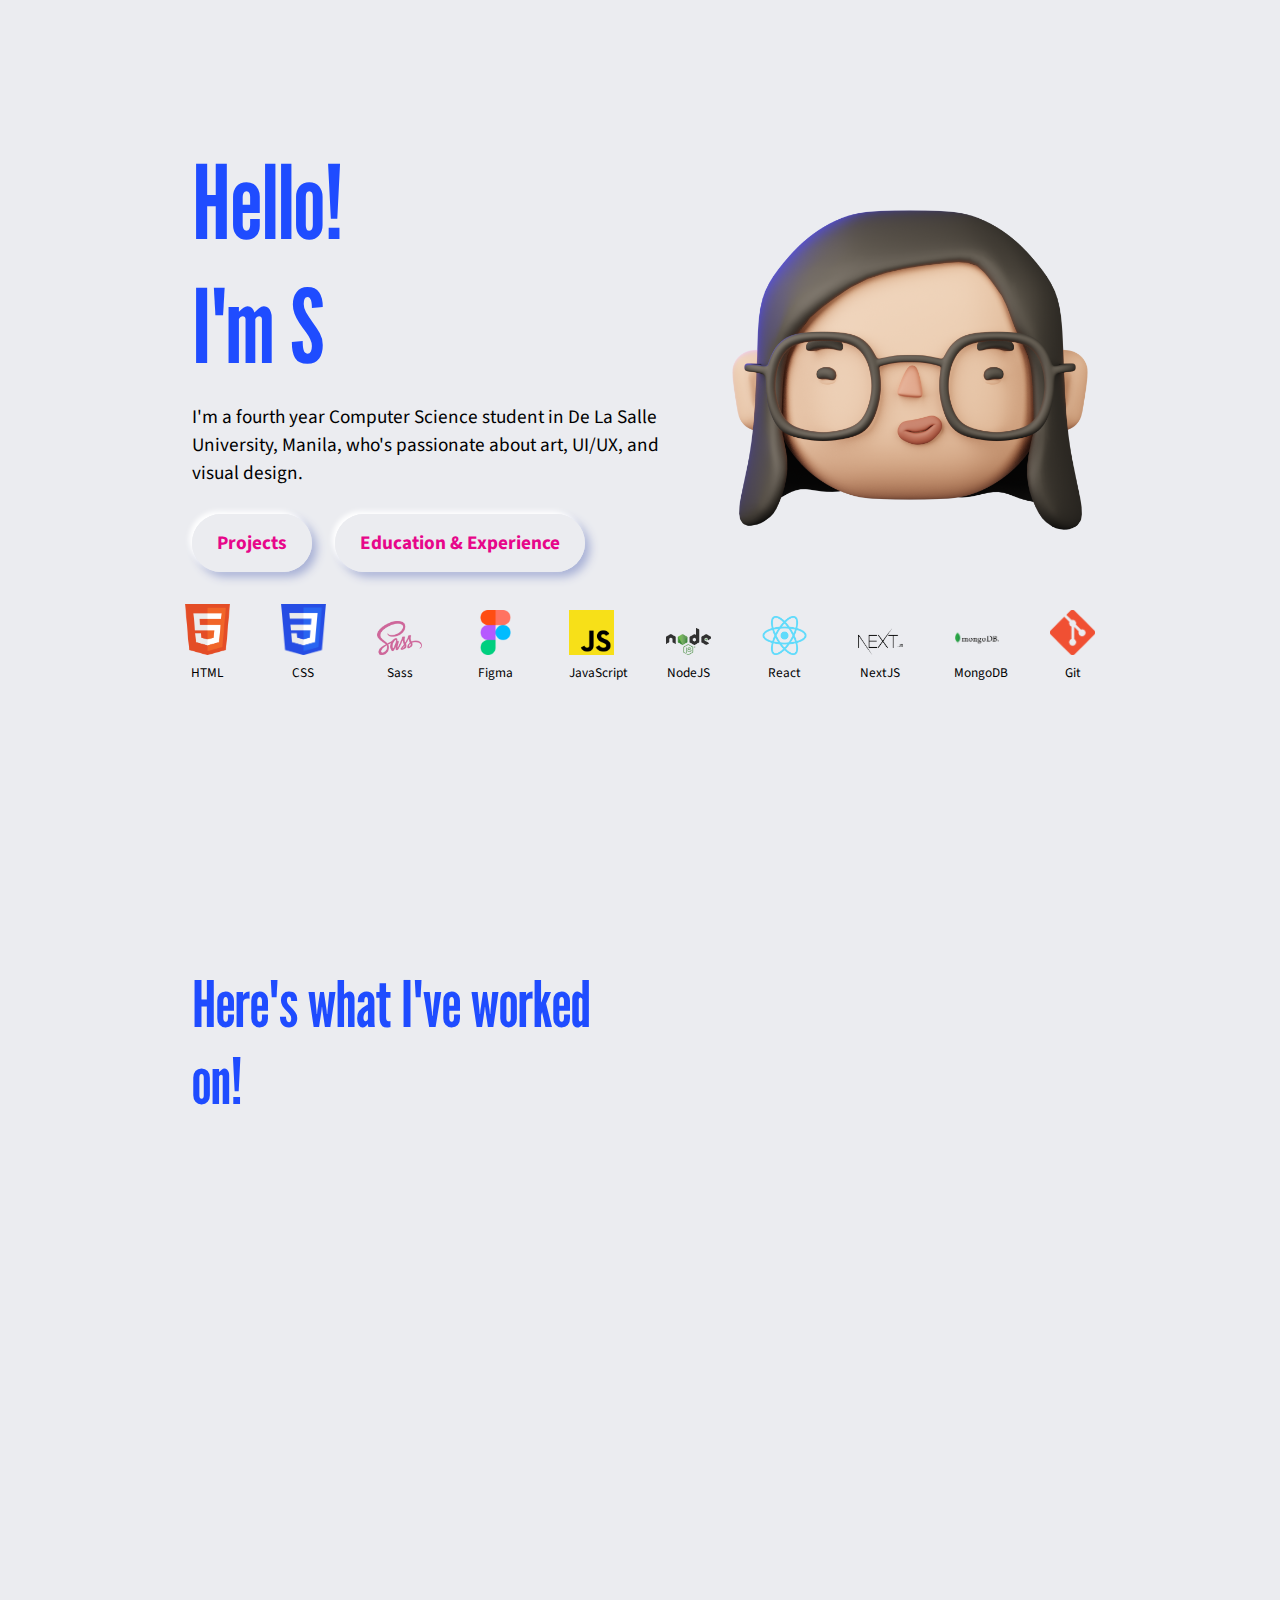
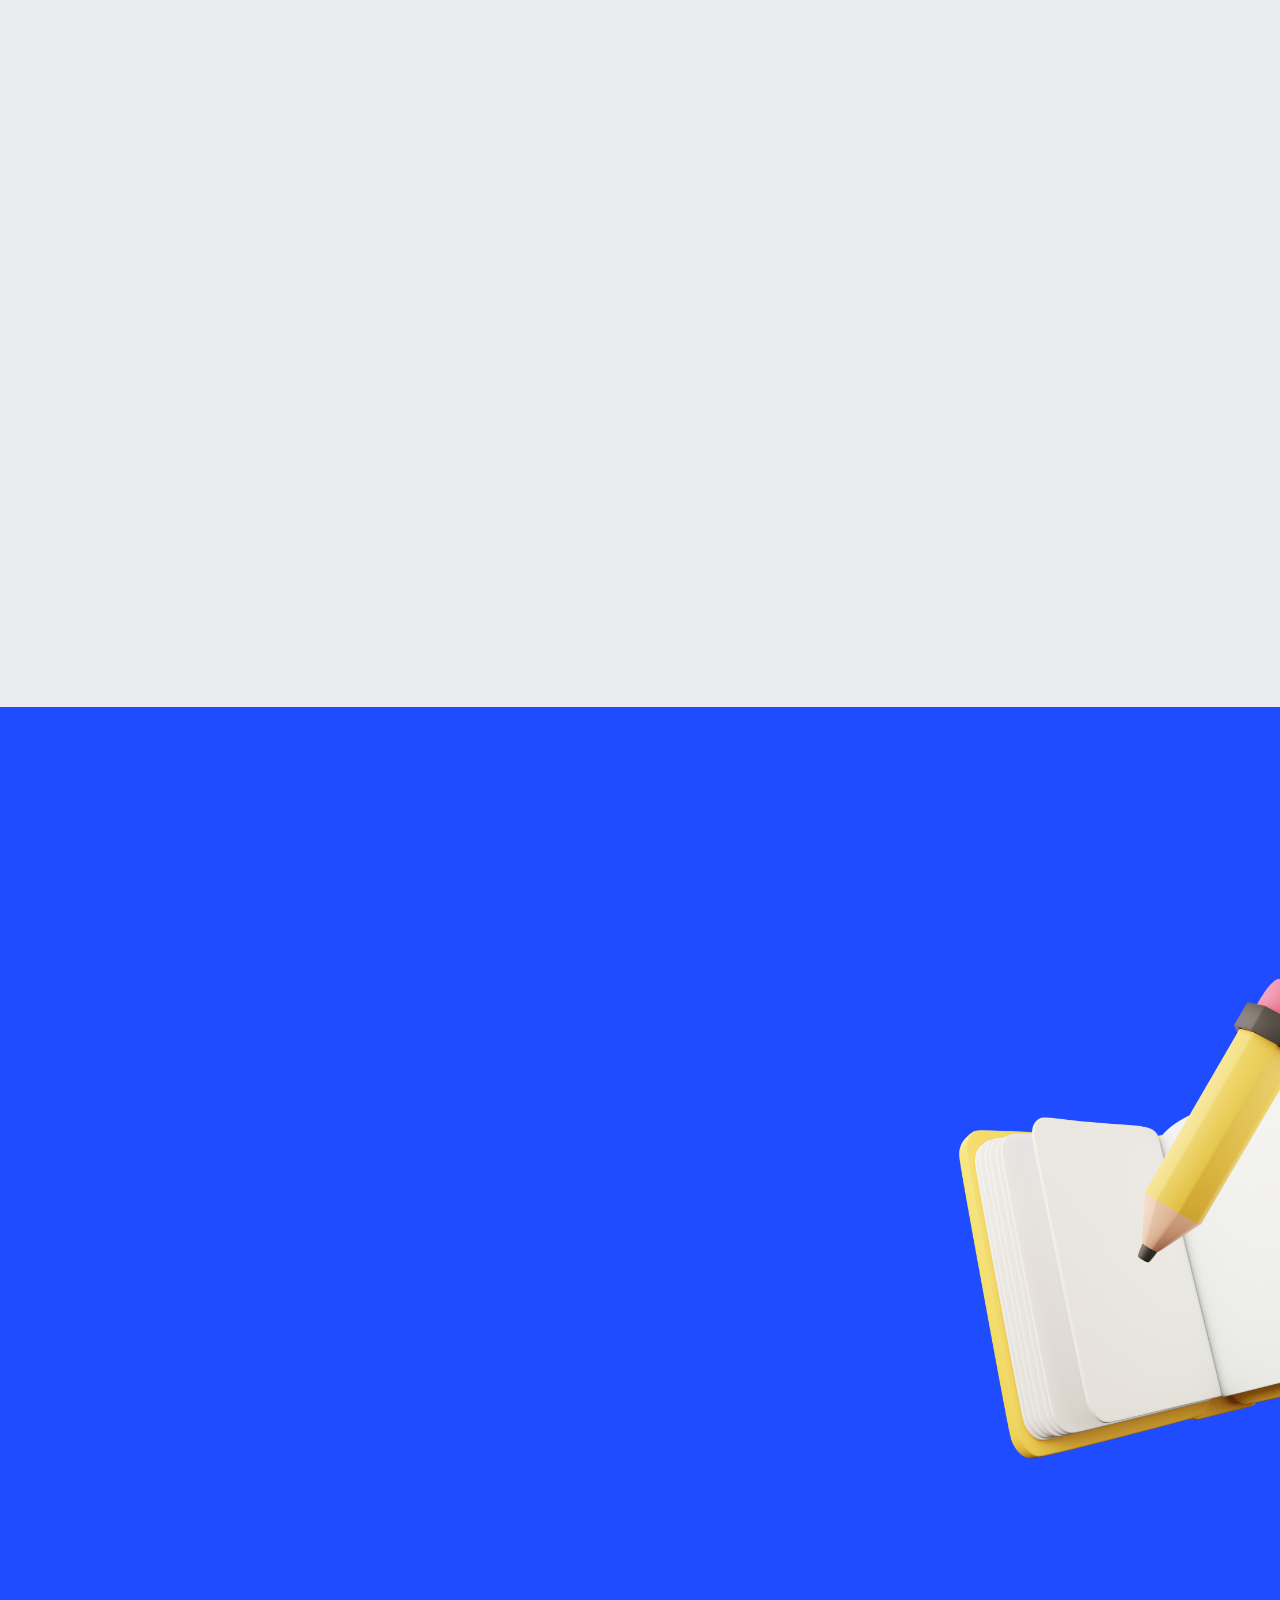
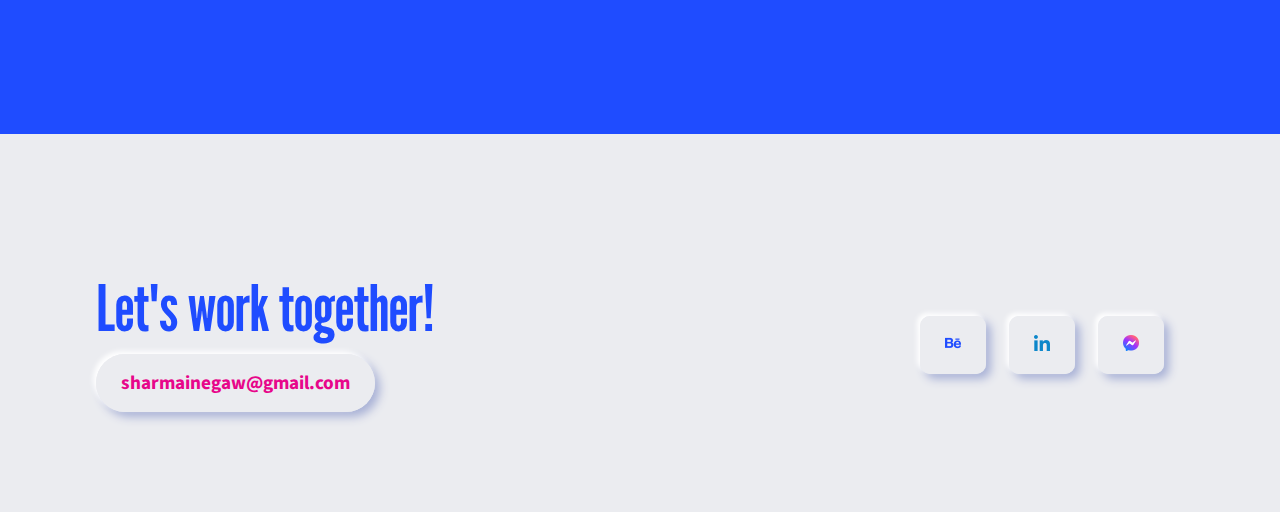
==== commit 602822bf: "added description and author, updated slide up functionality" ====
--- a/index.html
+++ b/index.html
@@ -2,25 +2,15 @@
 <html lang="en">
 <head>
     <meta charset="UTF-8">
+    <meta name="description" content="Personal website of Sharmaine Gaw">
+    <meta name="author" content="Sharmaine Gaw">
     <meta name="viewport" content="width=device-width, initial-scale=1.0">
     <link rel="icon" type="image/x-icon" href="assets/favicon.png">
     
     <link rel="stylesheet" href="styles/home.css">
     <script src="https://code.jquery.com/jquery-3.4.1.min.js"></script>
-    <!-- <script>
-        loadCSS();
-    
-        function loadCSS() {
-            var sheet = document.createElement('link');
-            sheet.rel  = 'stylesheet';
-            sheet.href = (Math.floor(Math.random()*2)+1) + '.css';
-            console.log(sheet);
-            $("head").append(sheet);
-        }
-    </script> -->
-    <script src="https://ajax.googleapis.com/ajax/libs/jquery/3.5.1/jquery.min.js"></script>
-
-    <title>Sharmaine</title>
+
+    <title>Sharmaine Gaw</title>
 </head>
 <body onload="onLoad()">
     <section class="container">⠀
@@ -254,7 +244,7 @@
         }
     }
 
-    function debounce(func, wait = 20, immediate = true) {
+    function debounce(func, wait = 5, immediate = true) {
 	    var timeout;
         return function() {
             var context = this, args = arguments;
@@ -271,17 +261,25 @@
 
     const slideUpElements = $(".slide-up");
 
+    var scrollTimeout;
+
     function slideIn(e) 
     {
-        const currentPosition = window.scrollY + window.innerHeight;
-
-        slideUpElements.each(function(index, element){
-            const slideInAt = $(element).offset().top + ($(element).height()/10);
-            if(slideInAt < currentPosition)
-            {
-                $(element).addClass("active");
-            }
-        })
+        clearTimeout(scrollTimeout);
+
+        scrollTimeout = setTimeout(function() {
+
+            console.log('hello');
+            const currentPosition = window.scrollY + window.innerHeight;
+
+            slideUpElements.each(function(index, element){
+                const slideInAt = $(element).offset().top + ($(element).height()/10);
+                if(slideInAt < currentPosition)
+                {
+                    $(element).addClass("active");
+                }
+            })
+        }, 100);
     }
 
     window.addEventListener('scroll', debounce(slideIn));
--- a/styles/home.css
+++ b/styles/home.css
@@ -287,6 +287,7 @@
 
 .hero-text {
   min-width: 35vw;
+  margin-right: 30px;
 }
 
 .hero-image {
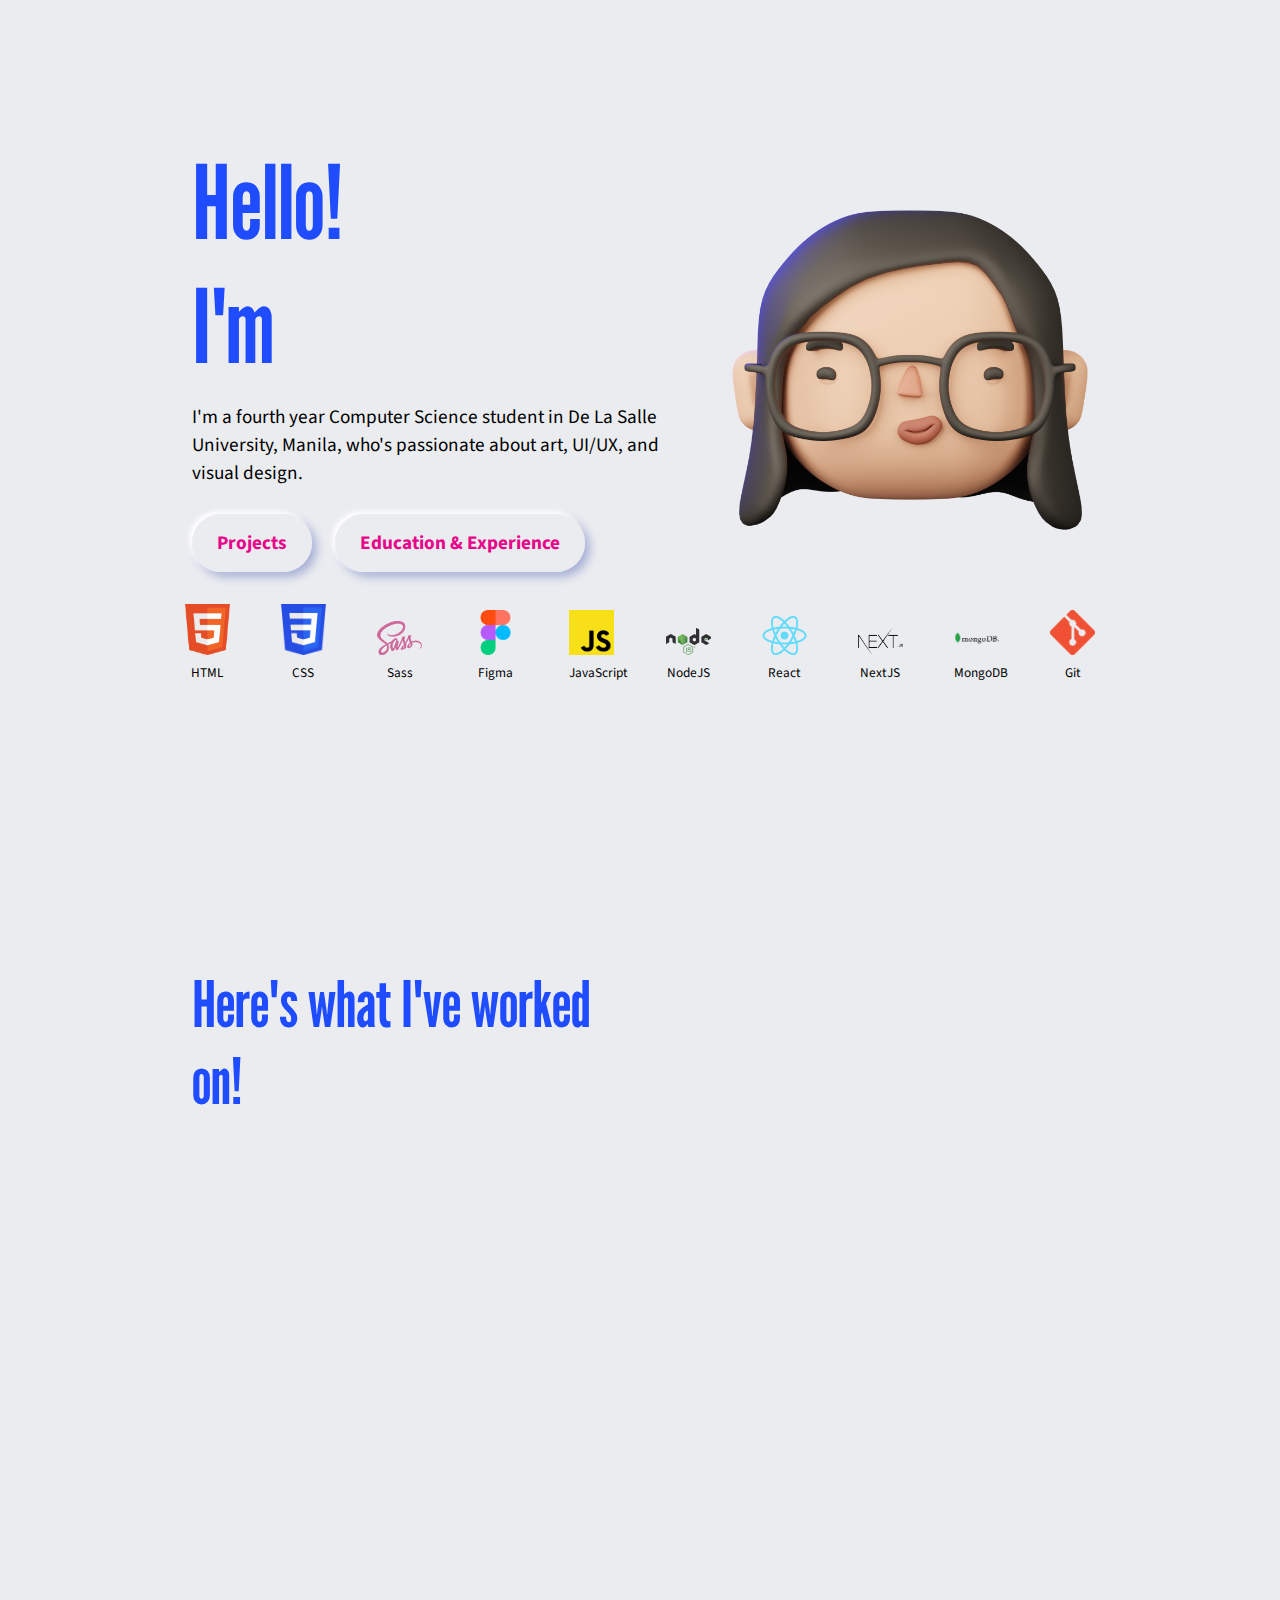
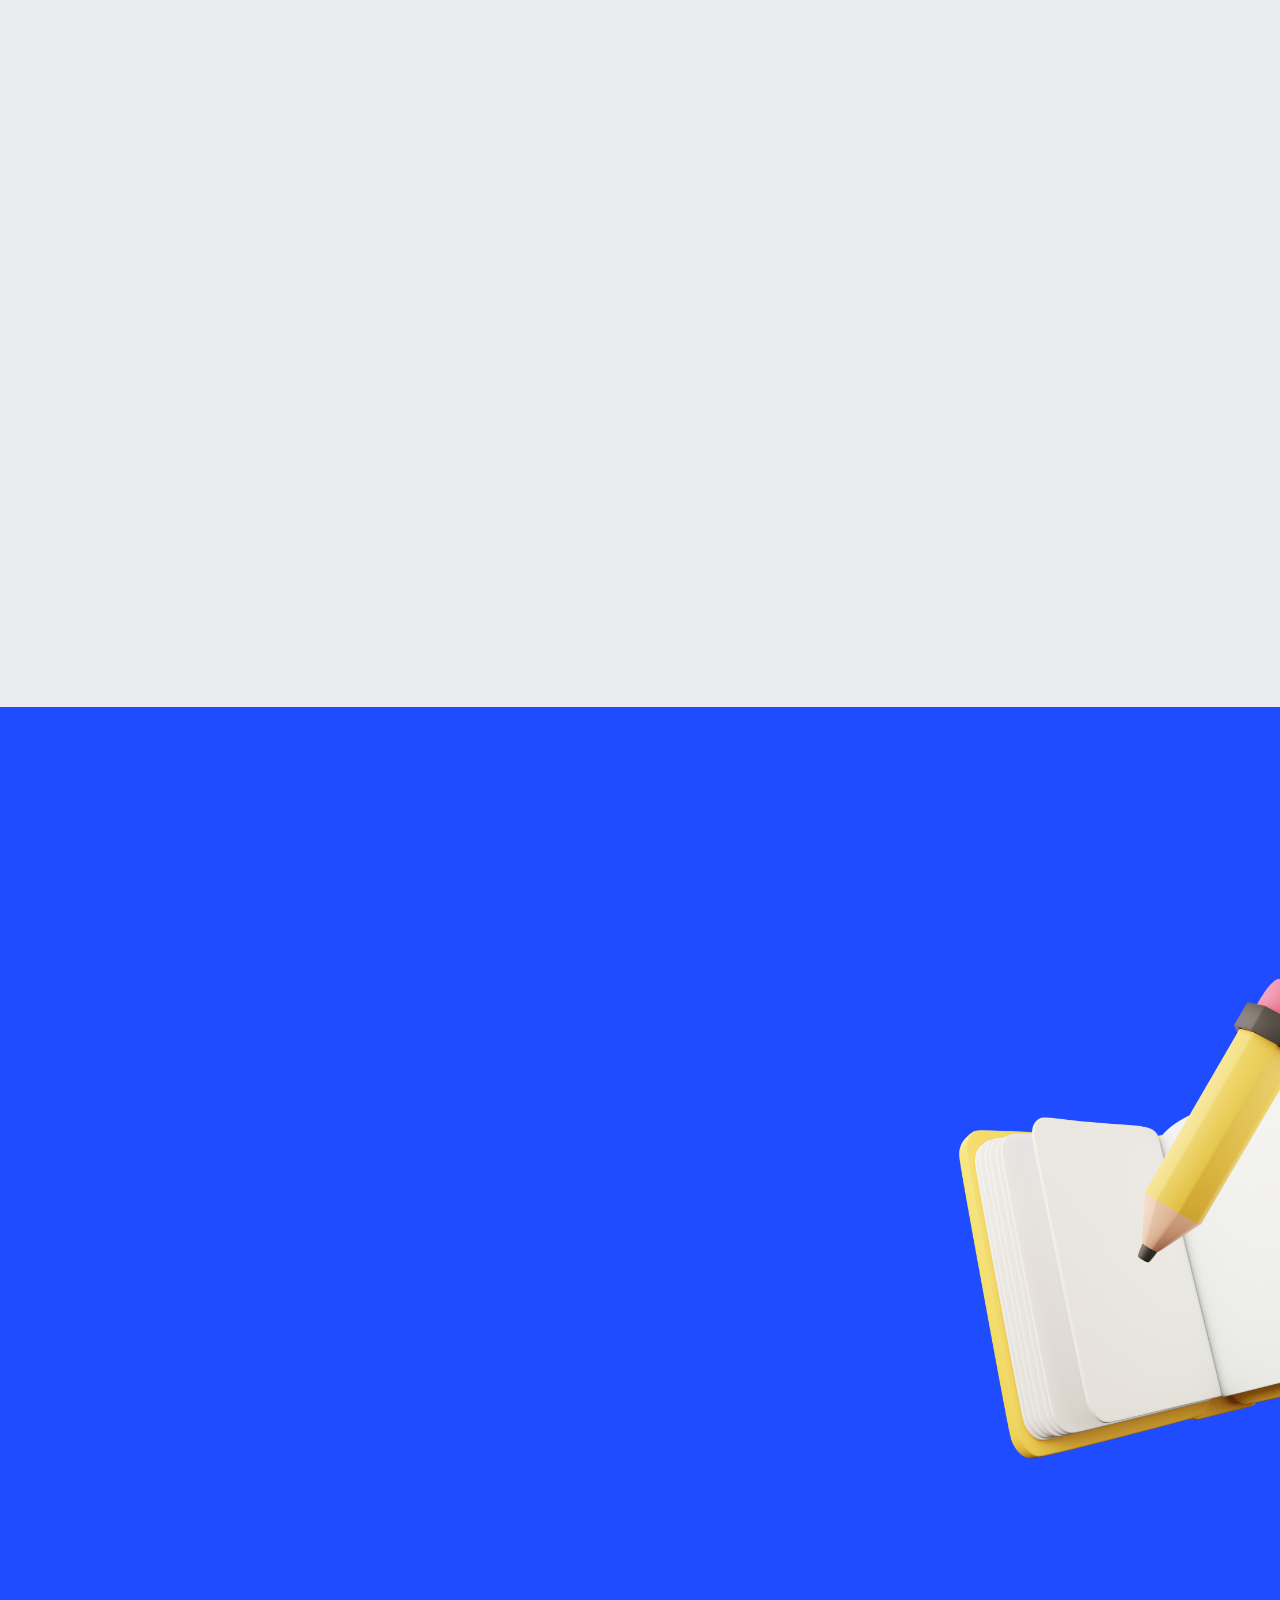
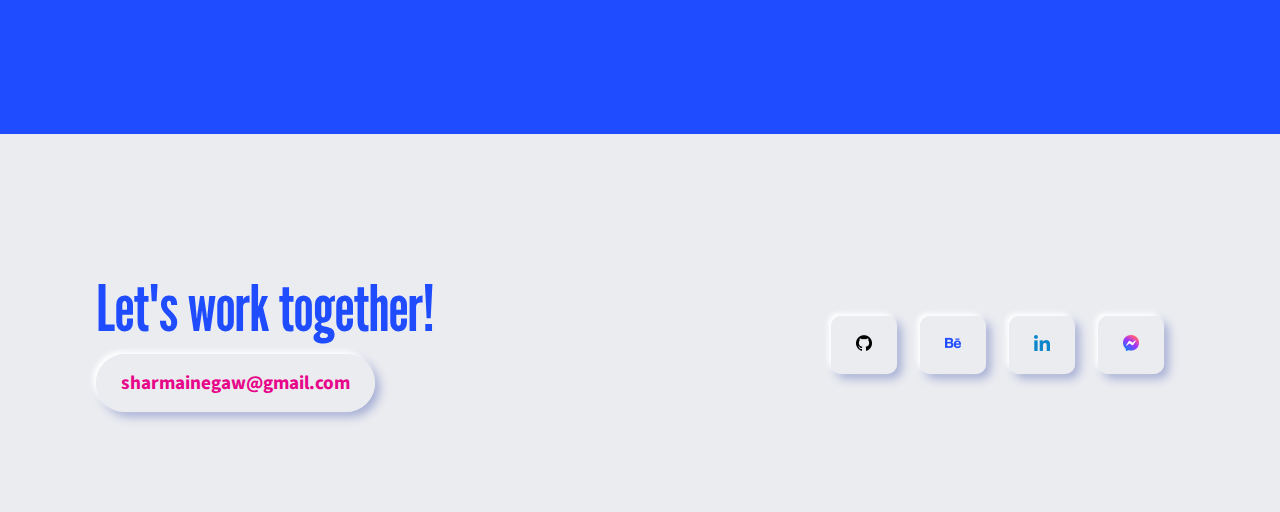
==== commit e9ac2255: "added github link" ====
--- a/index.html
+++ b/index.html
@@ -166,7 +166,7 @@
                             <h3>Center For Complexity & Emerging Technologies</h3>
                             <p>— Research Assisstant</p>
                         </span>
-                        <p>2021 – 2022</p>
+                        <p>2021 – now</p>
                     </div>
                     <hr>
                 </article>
@@ -185,10 +185,10 @@
                 <article class="slide-up">
                     <div class="education-container">
                         <span>
-                            <h3>Computer Studies Government</h3>
-                            <p>— Publicity and Creatives Executive</p>
-                        </span>
-                        <p>2019</p>
+                            <h3>Google Developers Club De La Salle University</h3>
+                            <p>— Design Lead</p>
+                        </span>
+                        <p>2020 – 2021</p>
                     </div>
                     <hr>
                 </article>
@@ -208,6 +208,7 @@
             </div>
         </header>
         <div class="navigation">
+            <a class="square-button button unselectable" target="_blank" href="https://github.com/sharmainegaw/" target="_blank"><img class="img-icon"src="/assets/socials/icon-github.png"></a>
             <a class="square-button button unselectable" target="_blank" href="https://www.behance.net/shargaw" target="_blank"><img class="img-icon"src="/assets/socials/icon-behance.png"></a>
             <a class="square-button button unselectable" target="_blank" href="https://www.linkedin.com/in/sharmaineg/"><img class="img-icon"src="/assets/socials/icon-linkedin.png"></a>
             <a class="square-button button unselectable" target="_blank" href="https://m.me/sharmainegaw"><img class="img-icon"src="/assets/socials/icon-messenger.png"></a>
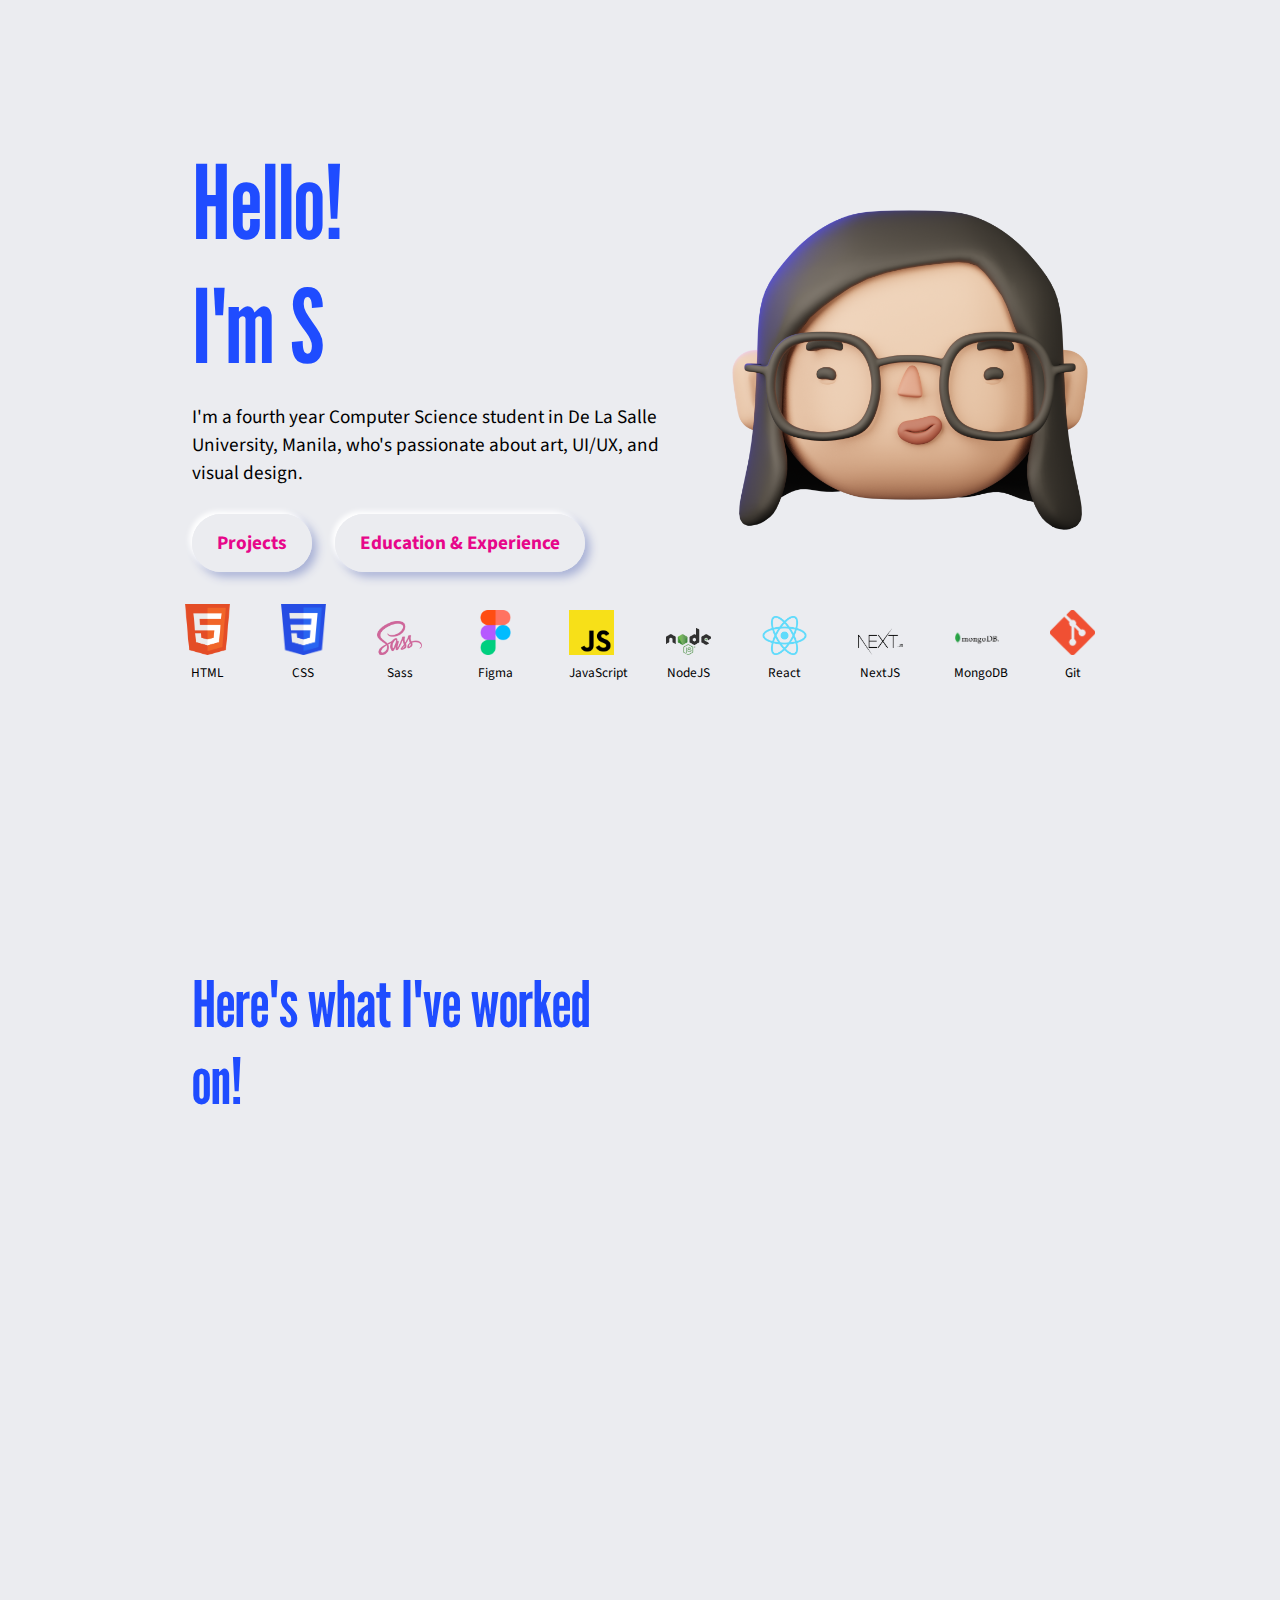
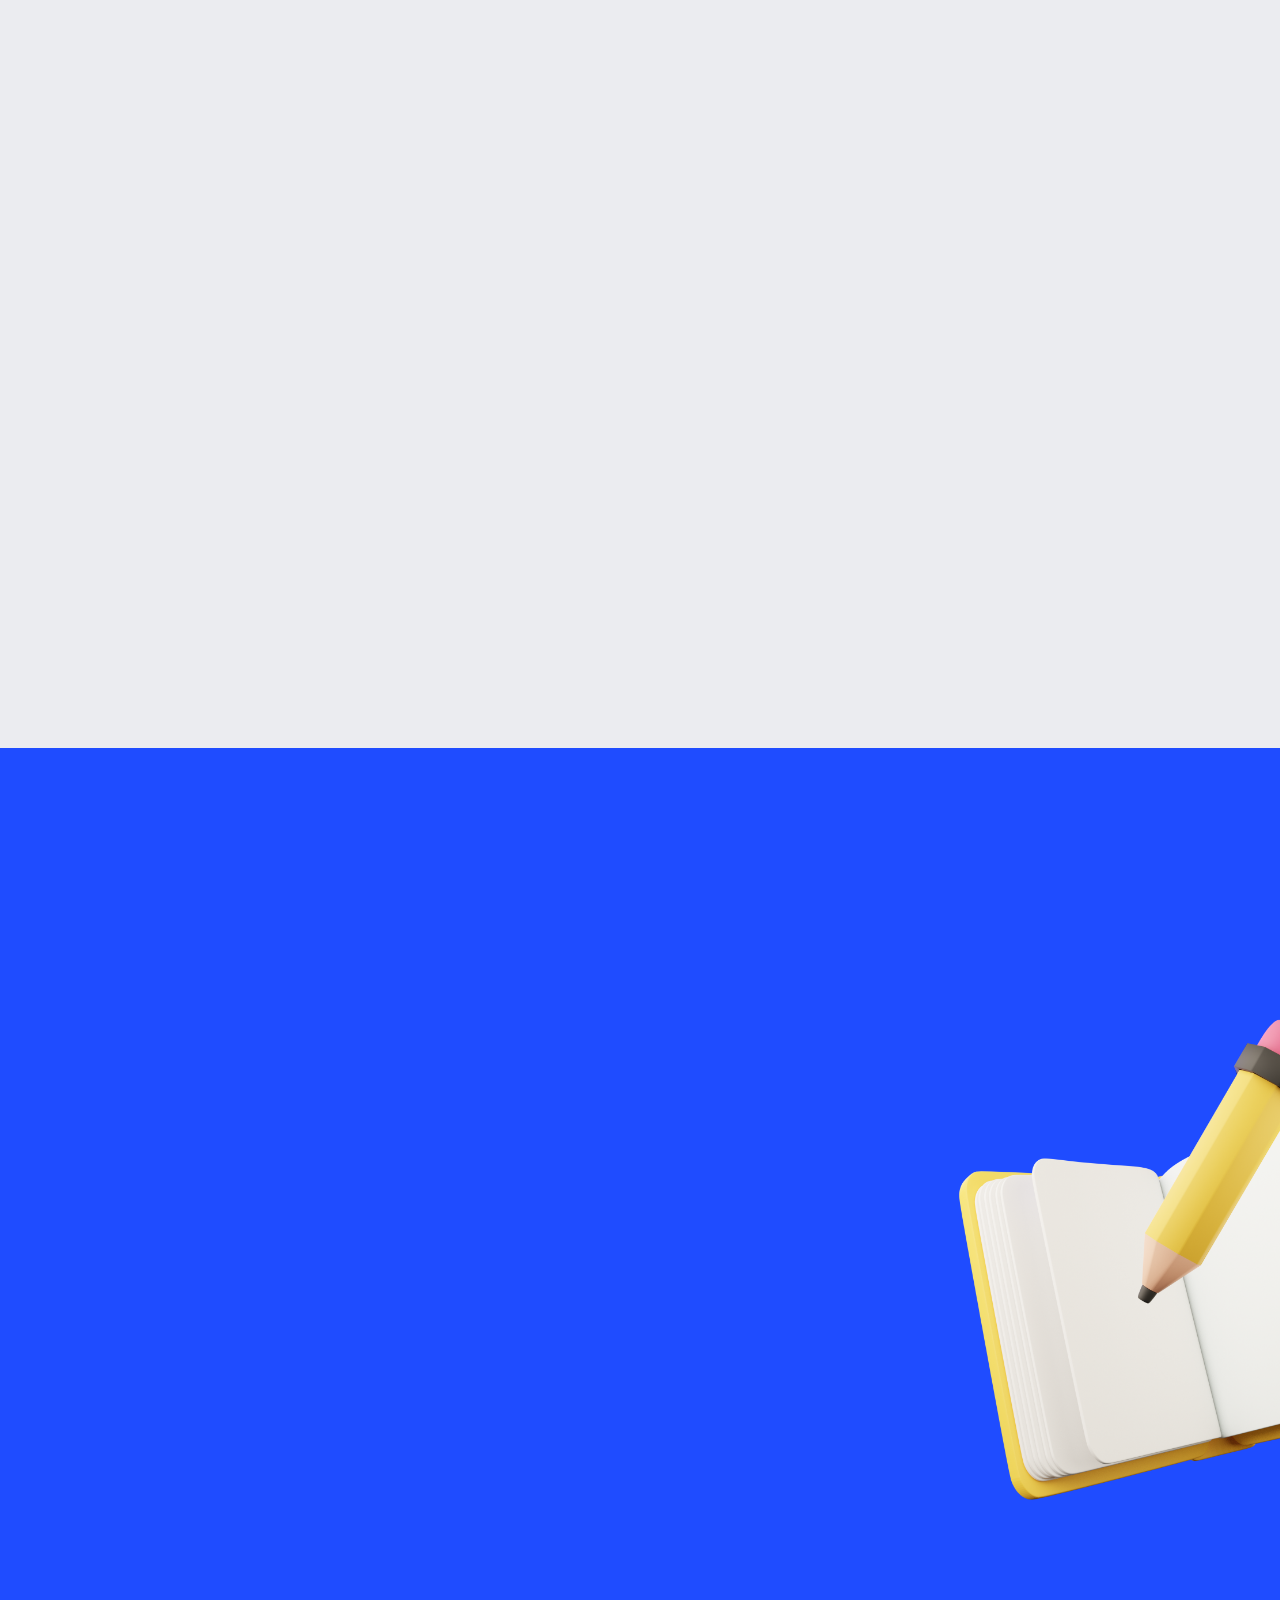
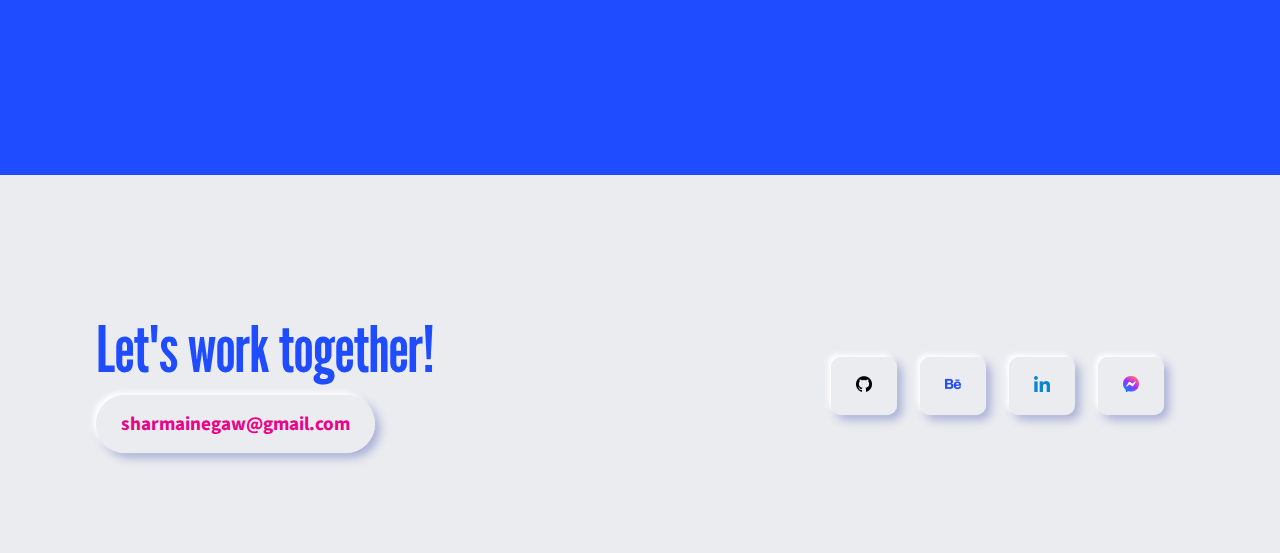
==== commit 82596547: "moved filwordnet project" ====
--- a/index.html
+++ b/index.html
@@ -85,6 +85,23 @@
         <section class="section project">
             <h1>Here's what I've worked on!</h1>
             <br>
+
+            <article class="project-card slide-up">
+                <div class="img-container">
+                    <img src="/assets/filwordnet.png" class="project-image">
+                </div>
+
+                <header class="project-card-title">
+                    <h2>FilWordNet Annotation Tool</h2>
+                    <!-- <small>December 2021 – <br>January 2022</small> -->
+                </header>
+
+                <div class="chip">Web Development</div>
+                <p>An annotation tool for our thesis, FilWordNet, built using Next JS and MongoDB, and deployed using Vercel. </p>
+
+                <a class="unselectable link" href="filwordnet.html">Read More ➔</a>
+            </article>
+            
             <article class="project-card slide-up">
                 <div class="img-container">
                     <img src="/assets/canvas.png" class="project-image">
@@ -116,22 +133,6 @@
                 <div class="chip">UI/UX</div>  
                 <p>A prototype of a grocery list that creates a grocery list for you based on recipes you've chosen, built using Figma.</p>
                 <a class="unselectable link" href="mangan.html">Read More ➔</a>
-            </article>
-
-            <article class="project-card slide-up">
-                <div class="img-container">
-                    <img src="/assets/filwordnet.png" class="project-image">
-                </div>
-
-                <header class="project-card-title">
-                    <h2>FilWordNet Annotation Tool</h2>
-                    <!-- <small>December 2021 – <br>January 2022</small> -->
-                </header>
-
-                <div class="chip">Web Development</div>
-                <p>An annotation tool for our thesis, FilWordNet, built using Next JS and MongoDB, and deployed using Vercel. </p>
-
-                <a class="unselectable link" href="filwordnet.html">Read More ➔</a>
             </article>
             <br class="xl">
         </section>
